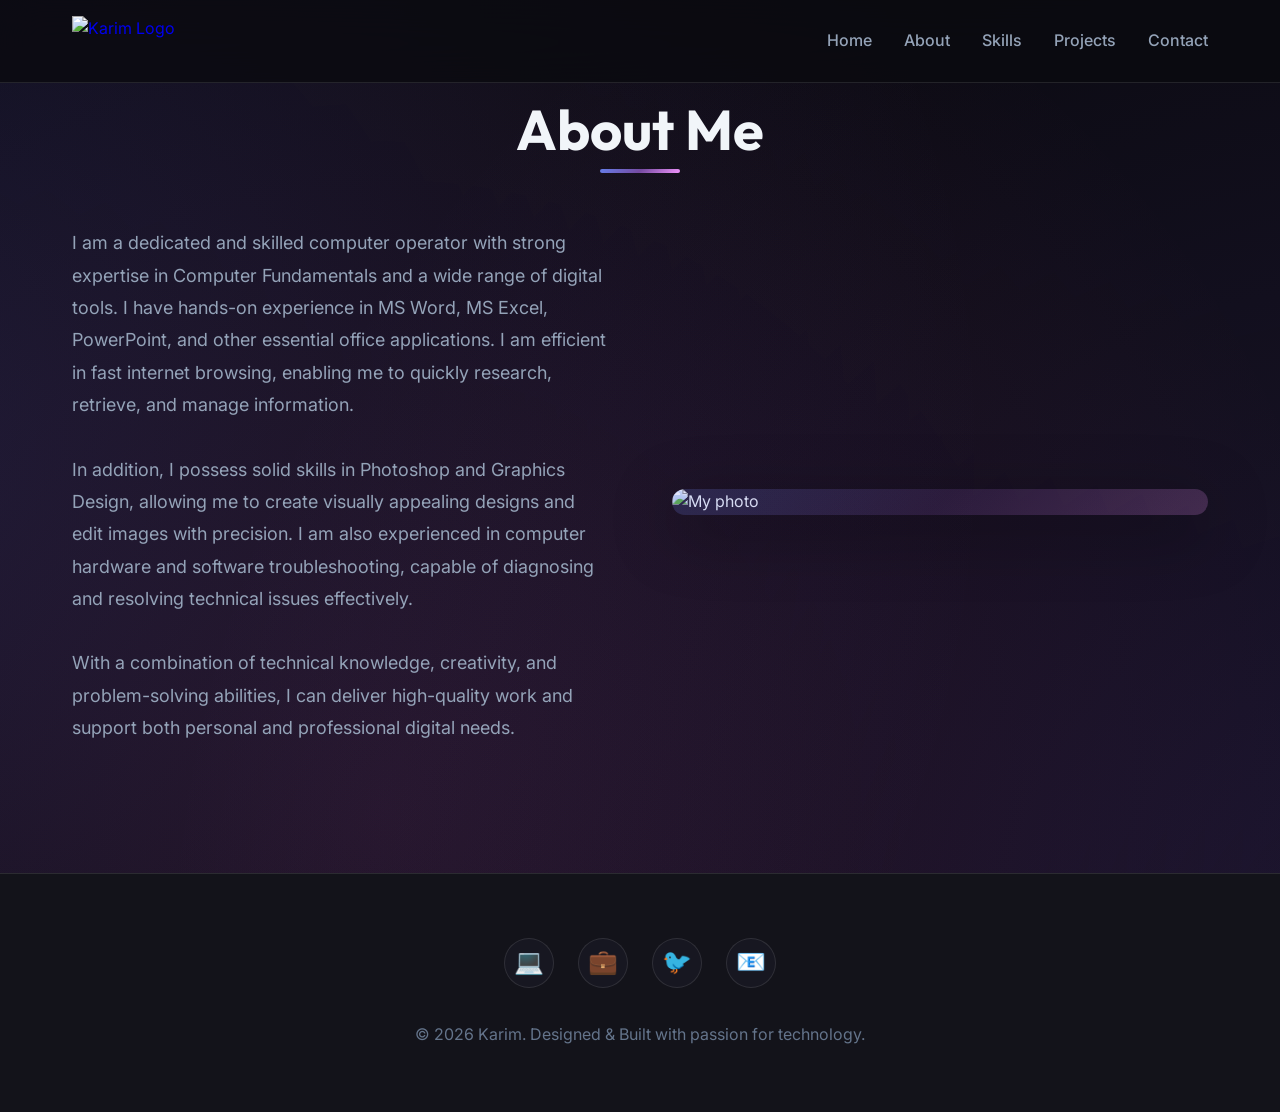
==== about.html @ e5155951 "Update website logo again" ====
<!DOCTYPE html>
<html lang="en">
<head>
  <meta charset="UTF-8">
  <meta name="viewport" content="width=device-width, initial-scale=1.0">
  <meta name="description" content="About Karim - Computer Operator and Technical Expert">
  <meta name="keywords" content="Karim, About, Computer Operator, Technical Expert">
  <meta name="author" content="Karim">
  
  <title>About - Karim | Professional Portfolio</title>
  
  <!-- Stylesheet -->
  <link rel="stylesheet" href="style.css">
  
  <!-- Favicon -->
  <link rel="icon" type="image/svg+xml" href="data:image/svg+xml,<svg xmlns='http://www.w3.org/2000/svg' viewBox='0 0 100 100'><text y='0.9em' font-size='90'>💼</text></svg>">
</head>
<body>
  
  <!-- Navigation Bar -->
  <nav class="navbar" id="navbar">
    <div class="container">
      <a href="index.html" class="logo">
        <img src="https://drive.google.com/thumbnail?id=16nZRIsHweDUe0cU2jedYvUijn5L9bLuI&sz=w1000" alt="Karim Logo">
      </a>
      <ul class="nav-links">
        <li><a href="index.html">Home</a></li>
        <li><a href="about.html" class="active">About</a></li>
        <li><a href="skills.html">Skills</a></li>
        <li><a href="projects.html">Projects</a></li>
        <li><a href="contact.html">Contact</a></li>
      </ul>
    </div>
  </nav>

  <!-- About Section -->
  <section id="about">
    <h2 class="section-title">About Me</h2>
    <div class="about-content">
      <div class="about-text">
        <p>
          I am a dedicated and skilled computer operator with strong expertise in Computer Fundamentals and a wide range of digital tools. I have hands-on experience in MS Word, MS Excel, PowerPoint, and other essential office applications. I am efficient in fast internet browsing, enabling me to quickly research, retrieve, and manage information.
        </p>
        <p>
          In addition, I possess solid skills in Photoshop and Graphics Design, allowing me to create visually appealing designs and edit images with precision. I am also experienced in computer hardware and software troubleshooting, capable of diagnosing and resolving technical issues effectively.
        </p>
        <p>
          With a combination of technical knowledge, creativity, and problem-solving abilities, I can deliver high-quality work and support both personal and professional digital needs.
        </p>
      </div>
      <div class="about-image">
        <img src="https://drive.google.com/thumbnail?id=1PxMMETbW6D188NqMoin5Ws3RXgGa2SxX&sz=w1000" alt="My photo">
      </div>
    </div>
  </section>

  <!-- Footer -->
  <footer class="footer">
    <div class="social-links">
      <a href="https://github.com/karim" class="social-link" target="_blank" aria-label="GitHub">
        <span>💻</span>
      </a>
      <a href="https://www.linkedin.com/in/ansarul-karim-b87660337/" class="social-link" target="_blank" aria-label="LinkedIn">
        <span>💼</span>
      </a>
      <a href="https://twitter.com/karim" class="social-link" target="_blank" aria-label="Twitter">
        <span>🐦</span>
      </a>
      <a href="mailto:ansarulkarem@gmail.com" class="social-link" aria-label="Email">
        <span>📧</span>
      </a>
    </div>
    <p class="footer-text">
      &copy; 2025 Karim. Designed & Built with passion for technology.
    </p>
  </footer>

  <!-- JavaScript -->
  <script>
    // Navbar scroll effect
    const navbar = document.getElementById('navbar');
    
    window.addEventListener('scroll', () => {
      if (window.scrollY > 100) {
        navbar.classList.add('scrolled');
      } else {
        navbar.classList.remove('scrolled');
      }
    });

    // Dynamic year in footer
    const footerText = document.querySelector('.footer-text');
    const currentYear = new Date().getFullYear();
    footerText.innerHTML = footerText.innerHTML.replace('2025', currentYear);
  </script>

</body>
</html>
---- style.css ----
/* ========================================
   MODERN PORTFOLIO - PREMIUM DESIGN SYSTEM
   ======================================== */

/* Import Modern Fonts */
@import url("https://fonts.googleapis.com/css2?family=Inter:wght@300;400;500;600;700;800&family=Outfit:wght@300;400;500;600;700;800&display=swap");

/* ========================================
   RESET & BASE STYLES
   ======================================== */
* {
  margin: 0;
  padding: 0;
  box-sizing: border-box;
}

:root {
  /* Color Palette - Premium Dark Theme */
  --primary-bg: #0a0a0f;
  --secondary-bg: #13131a;
  --card-bg: rgba(25, 25, 35, 0.8);
  --accent-primary: #6366f1;
  --accent-secondary: #8b5cf6;
  --accent-tertiary: #ec4899;
  --text-primary: #f1f5f9;
  --text-secondary: #94a3b8;
  --text-muted: #64748b;
  --gradient-1: linear-gradient(135deg, #667eea 0%, #764ba2 100%);
  --gradient-2: linear-gradient(135deg, #f093fb 0%, #f5576c 100%);
  --gradient-3: linear-gradient(135deg, #4facfe 0%, #00f2fe 100%);
  --gradient-4: linear-gradient(135deg, #43e97b 0%, #38f9d7 100%);
  --gradient-hero: linear-gradient(
    135deg,
    #667eea 0%,
    #764ba2 50%,
    #f093fb 100%
  );

  /* Spacing */
  --spacing-xs: 0.5rem;
  --spacing-sm: 1rem;
  --spacing-md: 2rem;
  --spacing-lg: 4rem;
  --spacing-xl: 6rem;

  /* Border Radius */
  --radius-sm: 8px;
  --radius-md: 16px;
  --radius-lg: 24px;
  --radius-xl: 32px;

  /* Shadows */
  --shadow-sm: 0 2px 8px rgba(0, 0, 0, 0.1);
  --shadow-md: 0 4px 16px rgba(0, 0, 0, 0.2);
  --shadow-lg: 0 8px 32px rgba(0, 0, 0, 0.3);
  --shadow-xl: 0 16px 64px rgba(0, 0, 0, 0.4);
  --glow-primary: 0 0 40px rgba(99, 102, 241, 0.4);
  --glow-secondary: 0 0 40px rgba(139, 92, 246, 0.4);
  --glow-accent: 0 0 40px rgba(236, 72, 153, 0.4);

  /* Transitions */
  --transition-quick: 0.2s ease;
  --transition-base: 0.3s ease;
  --transition-slow: 0.5s ease;
}

html {
  scroll-behavior: smooth;
}

body {
  font-family: "Inter", -apple-system, BlinkMacSystemFont, "Segoe UI",
    sans-serif;
  background: var(--primary-bg);
  color: var(--text-primary);
  line-height: 1.6;
  overflow-x: hidden;
}

/* Animated Background */
body::before {
  content: "";
  position: fixed;
  top: -50%;
  left: -50%;
  width: 200%;
  height: 200%;
  background: radial-gradient(
      circle at 20% 50%,
      rgba(99, 102, 241, 0.15) 0%,
      transparent 50%
    ),
    radial-gradient(
      circle at 80% 80%,
      rgba(139, 92, 246, 0.15) 0%,
      transparent 50%
    ),
    radial-gradient(
      circle at 40% 70%,
      rgba(236, 72, 153, 0.1) 0%,
      transparent 50%
    );
  animation: rotate 30s linear infinite;
  z-index: -1;
}

@keyframes rotate {
  0% {
    transform: rotate(0deg);
  }
  100% {
    transform: rotate(360deg);
  }
}

/* ========================================
   TYPOGRAPHY
   ======================================== */
h1,
h2,
h3,
h4,
h5,
h6 {
  font-family: "Outfit", sans-serif;
  font-weight: 700;
  line-height: 1.2;
  margin-bottom: var(--spacing-sm);
}

h1 {
  font-size: clamp(2.5rem, 8vw, 5rem);
  font-weight: 800;
  background: var(--gradient-hero);
  -webkit-background-clip: text;
  -webkit-text-fill-color: transparent;
  background-clip: text;
  animation: gradient-shift 3s ease infinite;
}

@keyframes gradient-shift {
  0%,
  100% {
    background-position: 0% 50%;
  }
  50% {
    background-position: 100% 50%;
  }
}

h2 {
  font-size: clamp(2rem, 5vw, 3.5rem);
  color: var(--text-primary);
  margin-bottom: var(--spacing-md);
}

p {
  font-size: 1.125rem;
  color: var(--text-secondary);
  line-height: 1.8;
}

/* ========================================
   NAVIGATION
   ======================================== */
.navbar {
  position: fixed;
  top: 0;
  left: 0;
  right: 0;
  z-index: 1000;
  background: rgba(10, 10, 15, 0.8);
  backdrop-filter: blur(20px);
  border-bottom: 1px solid rgba(255, 255, 255, 0.1);
  padding: 1rem 0;
  transition: var(--transition-base);
}

.navbar.scrolled {
  padding: 0.5rem 0;
  box-shadow: var(--shadow-lg);
}

.navbar .container {
  display: flex;
  justify-content: space-between;
  align-items: center;
  max-width: 1200px;
  margin: 0 auto;
  padding: 0 2rem;
}

.logo {
  display: flex;
  align-items: center;
  text-decoration: none;
}

.logo img {
  height: 50px;
  width: auto;
  object-fit: contain;
}

.nav-links {
  display: flex;
  gap: 2rem;
  list-style: none;
}

.nav-links a {
  color: var(--text-secondary);
  text-decoration: none;
  font-weight: 500;
  transition: var(--transition-base);
  position: relative;
}

.nav-links a::after {
  content: "";
  position: absolute;
  bottom: -4px;
  left: 0;
  width: 0;
  height: 2px;
  background: var(--gradient-hero);
  transition: var(--transition-base);
}

.nav-links a:hover {
  color: var(--text-primary);
}

.nav-links a:hover::after {
  width: 100%;
}

/* ========================================
   HERO SECTION
   ======================================== */
.hero {
  min-height: 100vh;
  display: flex;
  align-items: center;
  justify-content: center;
  text-align: center;
  padding: var(--spacing-lg) var(--spacing-md);
  position: relative;
  overflow: hidden;
}

.hero-content {
  max-width: 900px;
  z-index: 1;
  animation: fadeInUp 1s ease;
}

@keyframes fadeInUp {
  from {
    opacity: 0;
    transform: translateY(30px);
  }
  to {
    opacity: 1;
    transform: translateY(0);
  }
}

.hero-subtitle {
  font-size: clamp(1rem, 2vw, 1.5rem);
  color: var(--text-secondary);
  margin-bottom: var(--spacing-sm);
  font-weight: 500;
  letter-spacing: 2px;
  text-transform: uppercase;
  animation: fadeInUp 1s ease 0.2s backwards;
}

.hero h1 {
  margin-bottom: var(--spacing-md);
  animation: fadeInUp 1s ease 0.4s backwards;
  background-size: 200% 200%;
}

.hero-description {
  font-size: clamp(1.125rem, 2vw, 1.5rem);
  max-width: 700px;
  margin: 0 auto var(--spacing-lg);
  animation: fadeInUp 1s ease 0.6s backwards;
}

.hero-cta {
  display: flex;
  gap: 1.5rem;
  justify-content: center;
  flex-wrap: wrap;
  animation: fadeInUp 1s ease 0.8s backwards;
}

/* ========================================
   BUTTONS
   ======================================== */
.btn {
  padding: 1rem 2.5rem;
  font-size: 1.125rem;
  font-weight: 600;
  border: none;
  border-radius: var(--radius-lg);
  cursor: pointer;
  text-decoration: none;
  display: inline-block;
  transition: var(--transition-base);
  position: relative;
  overflow: hidden;
}

.btn-primary {
  background: var(--gradient-hero);
  color: white;
  box-shadow: var(--glow-primary);
}

.btn-primary:hover {
  transform: translateY(-2px);
  box-shadow: 0 0 60px rgba(99, 102, 241, 0.6);
}

.btn-primary::before {
  content: "";
  position: absolute;
  top: 0;
  left: -100%;
  width: 100%;
  height: 100%;
  background: linear-gradient(
    90deg,
    transparent,
    rgba(255, 255, 255, 0.2),
    transparent
  );
  transition: var(--transition-slow);
}

.btn-primary:hover::before {
  left: 100%;
}

.btn-outline {
  background: transparent;
  color: var(--text-primary);
  border: 2px solid var(--accent-primary);
}

.btn-outline:hover {
  background: var(--accent-primary);
  transform: translateY(-2px);
  box-shadow: var(--glow-primary);
}

/* ========================================
   SECTIONS
   ======================================== */
section {
  padding: var(--spacing-xl) var(--spacing-md);
  max-width: 1200px;
  margin: 0 auto;
}

.section-title {
  text-align: center;
  margin-bottom: var(--spacing-lg);
  position: relative;
  display: inline-block;
  left: 50%;
  transform: translateX(-50%);
}

.section-title::after {
  content: "";
  position: absolute;
  bottom: -10px;
  left: 50%;
  transform: translateX(-50%);
  width: 80px;
  height: 4px;
  background: var(--gradient-hero);
  border-radius: 2px;
}

/* ========================================
   ABOUT SECTION
   ======================================== */
.about-content {
  display: grid;
  grid-template-columns: 1fr 1fr;
  gap: var(--spacing-lg);
  align-items: center;
}

.about-text p {
  margin-bottom: var(--spacing-md);
}

.about-image {
  position: relative;
  border-radius: var(--radius-xl);
  overflow: hidden;
  box-shadow: var(--shadow-xl);
}

.about-image img {
  width: 100%;
  height: auto;
  display: block;
  transition: var(--transition-slow);
}

.about-image:hover img {
  transform: scale(1.05);
}

.about-image::before {
  content: "";
  position: absolute;
  top: 0;
  left: 0;
  right: 0;
  bottom: 0;
  background: var(--gradient-hero);
  opacity: 0.2;
  z-index: 1;
  transition: var(--transition-base);
}

.about-image:hover::before {
  opacity: 0.1;
}

/* ========================================
   SKILLS SECTION
   ======================================== */
.skills-grid {
  display: grid;
  grid-template-columns: repeat(auto-fit, minmax(280px, 1fr));
  gap: var(--spacing-md);
  margin-top: var(--spacing-lg);
}

.skill-card {
  background: var(--card-bg);
  backdrop-filter: blur(10px);
  border: 1px solid rgba(255, 255, 255, 0.1);
  border-radius: var(--radius-lg);
  padding: var(--spacing-md);
  transition: var(--transition-base);
  position: relative;
  overflow: hidden;
}

.skill-card::before {
  content: "";
  position: absolute;
  top: -50%;
  left: -50%;
  width: 200%;
  height: 200%;
  background: radial-gradient(
    circle,
    rgba(99, 102, 241, 0.1) 0%,
    transparent 70%
  );
  opacity: 0;
  transition: var(--transition-base);
}

.skill-card:hover::before {
  opacity: 1;
}

.skill-card:hover {
  transform: translateY(-8px);
  border-color: var(--accent-primary);
  box-shadow: var(--shadow-lg), var(--glow-primary);
}

.skill-icon {
  font-size: 3rem;
  margin-bottom: var(--spacing-sm);
  background: var(--gradient-1);
  -webkit-background-clip: text;
  -webkit-text-fill-color: transparent;
  background-clip: text;
}

.skill-card:nth-child(2) .skill-icon {
  background: var(--gradient-2);
  -webkit-background-clip: text;
  -webkit-text-fill-color: transparent;
  background-clip: text;
}

.skill-card:nth-child(3) .skill-icon {
  background: var(--gradient-3);
  -webkit-background-clip: text;
  -webkit-text-fill-color: transparent;
  background-clip: text;
}

.skill-card:nth-child(4) .skill-icon {
  background: var(--gradient-4);
  -webkit-background-clip: text;
  -webkit-text-fill-color: transparent;
  background-clip: text;
}

.skill-card h3 {
  color: var(--text-primary);
  margin-bottom: var(--spacing-xs);
  font-size: 1.5rem;
}

.skill-card p {
  color: var(--text-muted);
  font-size: 1rem;
}

/* ========================================
   PROJECTS SECTION
   ======================================== */
.projects-grid {
  display: grid;
  grid-template-columns: repeat(auto-fit, minmax(350px, 1fr));
  gap: var(--spacing-md);
  margin-top: var(--spacing-lg);
}

.project-card {
  background: var(--card-bg);
  backdrop-filter: blur(10px);
  border: 1px solid rgba(255, 255, 255, 0.1);
  border-radius: var(--radius-lg);
  overflow: hidden;
  transition: var(--transition-base);
  position: relative;
}

.project-card:hover {
  transform: translateY(-8px);
  box-shadow: var(--shadow-xl);
  border-color: var(--accent-primary);
}

.project-image {
  width: 100%;
  height: 250px;
  object-fit: cover;
  transition: var(--transition-slow);
}

.project-card:hover .project-image {
  transform: scale(1.1);
}

.project-content {
  padding: var(--spacing-md);
}

.project-tags {
  display: flex;
  gap: 0.5rem;
  flex-wrap: wrap;
  margin-bottom: var(--spacing-sm);
}

.tag {
  padding: 0.25rem 0.75rem;
  background: rgba(99, 102, 241, 0.2);
  color: var(--accent-primary);
  border-radius: var(--radius-sm);
  font-size: 0.875rem;
  font-weight: 500;
}

.project-title {
  font-size: 1.5rem;
  color: var(--text-primary);
  margin-bottom: var(--spacing-xs);
}

.project-description {
  color: var(--text-muted);
  margin-bottom: var(--spacing-md);
}

.project-links {
  display: flex;
  gap: 1rem;
}

.project-link {
  color: var(--accent-primary);
  text-decoration: none;
  font-weight: 600;
  transition: var(--transition-base);
  display: flex;
  align-items: center;
  gap: 0.5rem;
}

.project-link:hover {
  color: var(--accent-secondary);
  transform: translateX(4px);
}

/* ========================================
   CONTACT SECTION
   ======================================== */
.contact-content {
  max-width: 600px;
  margin: 0 auto;
  text-align: center;
}

.contact-grid {
  display: grid;
  grid-template-columns: repeat(auto-fit, minmax(250px, 1fr));
  gap: var(--spacing-md);
  margin-top: var(--spacing-lg);
}

.contact-card {
  background: var(--card-bg);
  backdrop-filter: blur(10px);
  border: 1px solid rgba(255, 255, 255, 0.1);
  border-radius: var(--radius-lg);
  padding: var(--spacing-md);
  transition: var(--transition-base);
  text-decoration: none;
  display: block;
}

.contact-card:hover {
  transform: translateY(-8px);
  border-color: var(--accent-primary);
  box-shadow: var(--shadow-lg), var(--glow-primary);
}

.contact-icon {
  font-size: 2.5rem;
  margin-bottom: var(--spacing-sm);
}

.contact-card h3 {
  color: var(--text-primary);
  font-size: 1.25rem;
  margin-bottom: var(--spacing-xs);
}

.contact-card p {
  color: var(--text-secondary);
  font-size: 1rem;
}

/* ========================================
   FOOTER
   ======================================== */
.footer {
  background: var(--secondary-bg);
  border-top: 1px solid rgba(255, 255, 255, 0.1);
  padding: var(--spacing-lg) var(--spacing-md);
  text-align: center;
}

.social-links {
  display: flex;
  justify-content: center;
  gap: 1.5rem;
  margin-bottom: var(--spacing-md);
}

.social-link {
  width: 50px;
  height: 50px;
  border-radius: 50%;
  background: var(--card-bg);
  border: 1px solid rgba(255, 255, 255, 0.1);
  display: flex;
  align-items: center;
  justify-content: center;
  color: var(--text-primary);
  font-size: 1.5rem;
  text-decoration: none;
  transition: var(--transition-base);
}

.social-link:hover {
  background: var(--gradient-hero);
  transform: translateY(-4px);
  box-shadow: var(--glow-primary);
}

.footer-text {
  color: var(--text-muted);
  font-size: 1rem;
}

/* ========================================
   RESPONSIVE DESIGN
   ======================================== */
@media (max-width: 768px) {
  .navbar .container {
    padding: 0 1rem;
  }

  .nav-links {
    gap: 1rem;
    font-size: 0.9rem;
  }

  .about-content {
    grid-template-columns: 1fr;
  }

  .skills-grid,
  .projects-grid {
    grid-template-columns: 1fr;
  }

  .hero-cta {
    flex-direction: column;
  }

  section {
    padding: var(--spacing-lg) var(--spacing-sm);
  }

  .btn {
    padding: 0.875rem 2rem;
    font-size: 1rem;
  }
}

/* ========================================
   SCROLL ANIMATIONS
   ======================================== */
.fade-in {
  opacity: 0;
  transform: translateY(30px);
  transition: opacity 0.6s ease, transform 0.6s ease;
}

.fade-in.visible {
  opacity: 1;
  transform: translateY(0);
}

/* ========================================
   UTILITY CLASSES
   ======================================== */
.text-center {
  text-align: center;
}

.mt-1 {
  margin-top: var(--spacing-sm);
}
.mt-2 {
  margin-top: var(--spacing-md);
}
.mt-3 {
  margin-top: var(--spacing-lg);
}

.mb-1 {
  margin-bottom: var(--spacing-sm);
}
.mb-2 {
  margin-bottom: var(--spacing-md);
}
.mb-3 {
  margin-bottom: var(--spacing-lg);
}

/* ========================================
   HERO GRID STYLES (Added for side-by-side layout)
   ======================================== */
.hero-grid {
  display: grid;
  grid-template-columns: 1.2fr 0.8fr;
  gap: var(--spacing-xl);
  align-items: center;
  max-width: 1200px;
  width: 100%;
  z-index: 1;
}

.hero-text {
  text-align: left;
}

.hero-text .hero-cta {
  justify-content: flex-start;
}

.hero-image-wrapper {
  position: relative;
  border-radius: var(--radius-xl);
  overflow: hidden;
  box-shadow: var(--shadow-xl);
  border: 2px solid rgba(255, 255, 255, 0.1);
  animation: fadeInUp 1s ease 0.4s backwards;
}

.hero-image-wrapper::before {
  content: "";
  position: absolute;
  top: 0;
  left: 0;
  right: 0;
  bottom: 0;
  background: var(--gradient-hero);
  opacity: 0.1;
  z-index: 1;
  transition: var(--transition-base);
  pointer-events: none;
}

.hero-image-wrapper:hover::before {
  opacity: 0;
}

.hero-image-wrapper img {
  width: 100%;
  height: auto;
  display: block;
  transition: var(--transition-slow);
}

.hero-image-wrapper:hover img {
  transform: scale(1.05);
}

/* Responsive adjustments for Hero Grid */
@media (max-width: 968px) {
  .hero-grid {
    grid-template-columns: 1fr;
    gap: var(--spacing-lg);
  }

  .hero-text {
    text-align: center;
    order: 2;
  }

  .hero-text .hero-cta {
    justify-content: center;
  }

  .hero-image-wrapper {
    max-width: 400px;
    margin: 0 auto;
    order: 1;
  }
}
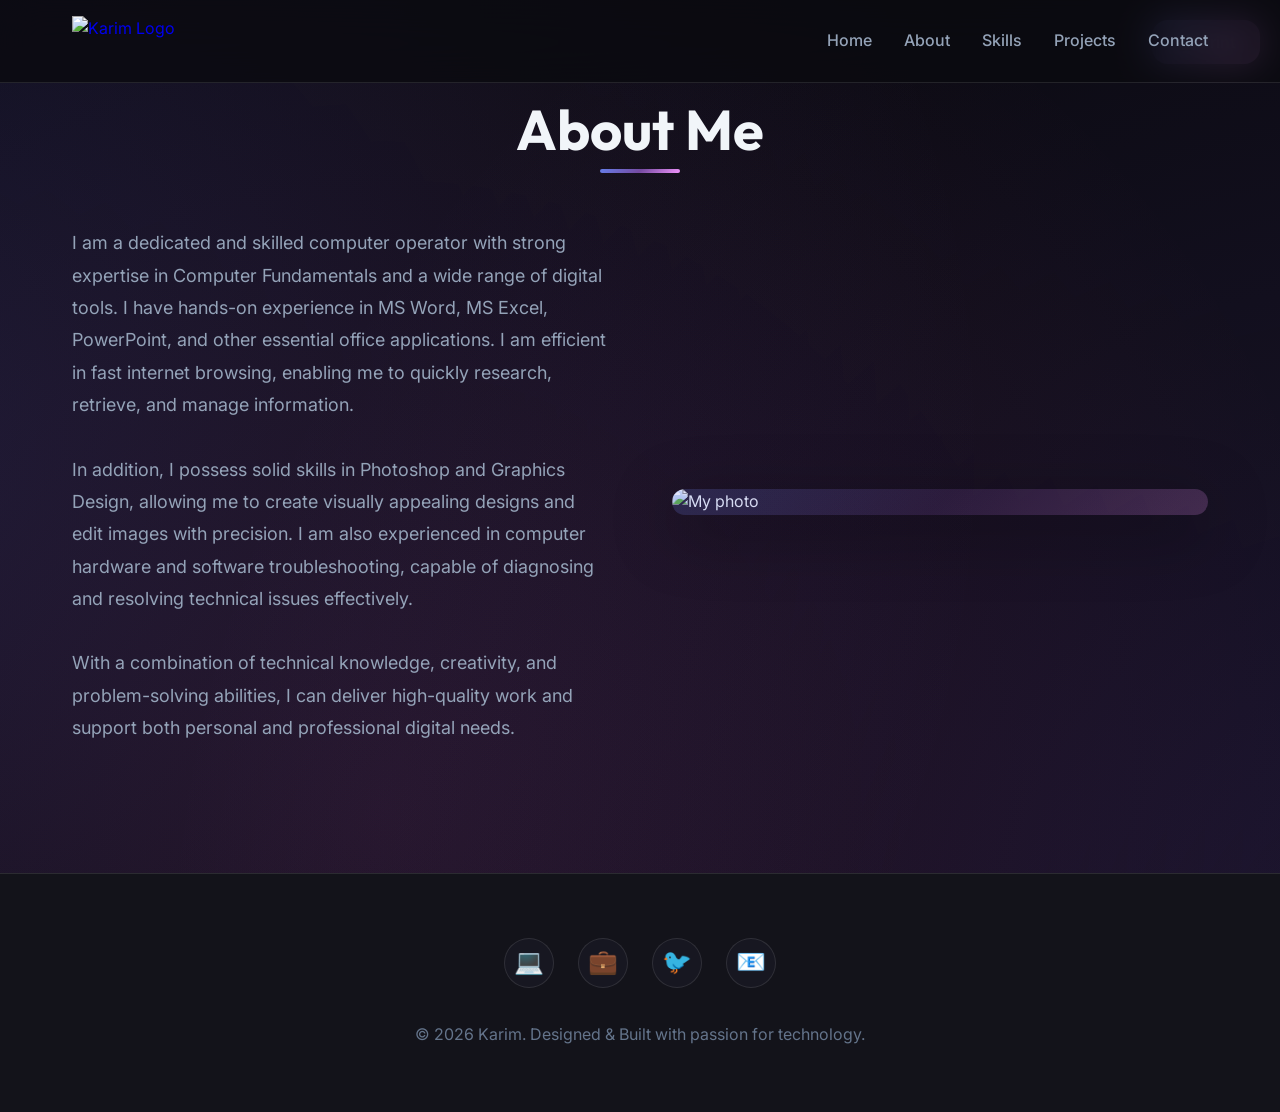
==== commit 66e87c7d: "Add print feature to all sections across all pages" ====
--- a/about.html
+++ b/about.html
@@ -35,6 +35,9 @@
 
   <!-- About Section -->
   <section id="about">
+    <button class="print-btn" onclick="printSection('about')" aria-label="Print this section">
+      🖨️ Print
+    </button>
     <h2 class="section-title">About Me</h2>
     <div class="about-content">
       <div class="about-text">
@@ -63,7 +66,7 @@
       <a href="https://www.linkedin.com/in/ansarul-karim-b87660337/" class="social-link" target="_blank" aria-label="LinkedIn">
         <span>💼</span>
       </a>
-      <a href="https://twitter.com/karim" class="social-link" target="_blank" aria-label="Twitter">
+      <a href="https://x.com/MdansarulK27626" class="social-link" target="_blank" aria-label="Twitter">
         <span>🐦</span>
       </a>
       <a href="mailto:ansarulkarem@gmail.com" class="social-link" aria-label="Email">
@@ -92,6 +95,30 @@
     const footerText = document.querySelector('.footer-text');
     const currentYear = new Date().getFullYear();
     footerText.innerHTML = footerText.innerHTML.replace('2025', currentYear);
+
+    // Print section function
+    function printSection(sectionId) {
+      const section = document.getElementById(sectionId);
+      const printWindow = window.open('', '', 'height=600,width=800');
+      
+      printWindow.document.write('<html><head><title>Print</title>');
+      printWindow.document.write('<link rel="stylesheet" href="style.css">');
+      printWindow.document.write('<style>');
+      printWindow.document.write('body { padding: 20px; } .print-btn { display: none; }');
+      printWindow.document.write('.navbar { display: none; } .footer { display: none; }');
+      printWindow.document.write('</style>');
+      printWindow.document.write('</head><body>');
+      printWindow.document.write(section.innerHTML);
+      printWindow.document.write('</body></html>');
+      
+      printWindow.document.close();
+      printWindow.focus();
+      
+      setTimeout(() => {
+        printWindow.print();
+        printWindow.close();
+      }, 250);
+    }
   </script>
 
 </body>
--- a/style.css
+++ b/style.css
@@ -661,6 +661,187 @@
   font-size: 1rem;
 }
 
+/* Subscription Panel */
+.subscription-panel {
+  max-width: 600px;
+  margin: var(--spacing-lg) auto 0;
+  background: var(--card-bg);
+  backdrop-filter: blur(10px);
+  border: 1px solid rgba(255, 255, 255, 0.1);
+  border-radius: var(--radius-lg);
+  padding: var(--spacing-lg);
+  text-align: center;
+  position: relative;
+  overflow: hidden;
+  box-shadow: var(--shadow-md);
+}
+
+.subscription-panel::before {
+  content: "";
+  position: absolute;
+  top: -50%;
+  left: -50%;
+  width: 200%;
+  height: 200%;
+  background: radial-gradient(
+    circle,
+    rgba(99, 102, 241, 0.15) 0%,
+    transparent 70%
+  );
+  opacity: 0;
+  transition: var(--transition-base);
+}
+
+.subscription-panel:hover::before {
+  opacity: 1;
+}
+
+.subscription-icon {
+  font-size: 3rem;
+  margin-bottom: var(--spacing-sm);
+  animation: bounce 2s infinite;
+}
+
+@keyframes bounce {
+  0%, 20%, 50%, 80%, 100% {
+    transform: translateY(0);
+  }
+  40% {
+    transform: translateY(-10px);
+  }
+  60% {
+    transform: translateY(-5px);
+  }
+}
+
+.subscription-panel h3 {
+  color: var(--text-primary);
+  font-size: 1.75rem;
+  margin-bottom: var(--spacing-sm);
+  position: relative;
+  z-index: 1;
+}
+
+.subscription-panel > p {
+  color: var(--text-secondary);
+  font-size: 1rem;
+  margin-bottom: var(--spacing-md);
+  position: relative;
+  z-index: 1;
+}
+
+.subscription-form {
+  display: flex;
+  gap: 1rem;
+  margin-top: var(--spacing-md);
+  position: relative;
+  z-index: 1;
+}
+
+.email-input {
+  flex: 1;
+  padding: 1rem 1.5rem;
+  background: rgba(255, 255, 255, 0.05);
+  border: 1px solid rgba(255, 255, 255, 0.1);
+  border-radius: var(--radius-md);
+  color: var(--text-primary);
+  font-size: 1rem;
+  font-family: "Inter", sans-serif;
+  transition: var(--transition-base);
+  outline: none;
+}
+
+.email-input::placeholder {
+  color: var(--text-muted);
+}
+
+.email-input:focus {
+  border-color: var(--accent-primary);
+  box-shadow: 0 0 0 3px rgba(99, 102, 241, 0.2);
+  background: rgba(255, 255, 255, 0.08);
+}
+
+.subscribe-btn {
+  flex-shrink: 0;
+  white-space: nowrap;
+}
+
+.subscription-message {
+  margin-top: var(--spacing-sm);
+  font-size: 0.95rem;
+  font-weight: 500;
+  position: relative;
+  z-index: 1;
+  min-height: 1.5rem;
+}
+
+/* Responsive for subscription form */
+@media (max-width: 600px) {
+  .subscription-form {
+    flex-direction: column;
+  }
+  
+  .email-input {
+    width: 100%;
+  }
+  
+  .subscribe-btn {
+    width: 100%;
+  }
+}
+
+/* ========================================
+   PRINT BUTTON
+   ======================================== */
+.print-btn {
+  position: absolute;
+  top: 20px;
+  right: 20px;
+  padding: 0.75rem 1.5rem;
+  background: var(--gradient-hero);
+  color: white;
+  border: none;
+  border-radius: var(--radius-md);
+  font-size: 1rem;
+  font-weight: 600;
+  font-family: "Inter", sans-serif;
+  cursor: pointer;
+  transition: var(--transition-base);
+  box-shadow: var(--shadow-md);
+  z-index: 100;
+  display: flex;
+  align-items: center;
+  gap: 0.5rem;
+}
+
+.print-btn:hover {
+  transform: translateY(-2px);
+  box-shadow: var(--shadow-lg), var(--glow-primary);
+}
+
+.print-btn:active {
+  transform: translateY(0);
+}
+
+/* Print media query */
+@media print {
+  .print-btn {
+    display: none;
+  }
+  
+  .navbar {
+    display: none;
+  }
+  
+  .footer {
+    display: none;
+  }
+  
+  section {
+    page-break-after: always;
+  }
+}
+
 /* ========================================
    FOOTER
    ======================================== */
--- a/style.css
+++ b/style.css
@@ -661,6 +661,187 @@
   font-size: 1rem;
 }
 
+/* Subscription Panel */
+.subscription-panel {
+  max-width: 600px;
+  margin: var(--spacing-lg) auto 0;
+  background: var(--card-bg);
+  backdrop-filter: blur(10px);
+  border: 1px solid rgba(255, 255, 255, 0.1);
+  border-radius: var(--radius-lg);
+  padding: var(--spacing-lg);
+  text-align: center;
+  position: relative;
+  overflow: hidden;
+  box-shadow: var(--shadow-md);
+}
+
+.subscription-panel::before {
+  content: "";
+  position: absolute;
+  top: -50%;
+  left: -50%;
+  width: 200%;
+  height: 200%;
+  background: radial-gradient(
+    circle,
+    rgba(99, 102, 241, 0.15) 0%,
+    transparent 70%
+  );
+  opacity: 0;
+  transition: var(--transition-base);
+}
+
+.subscription-panel:hover::before {
+  opacity: 1;
+}
+
+.subscription-icon {
+  font-size: 3rem;
+  margin-bottom: var(--spacing-sm);
+  animation: bounce 2s infinite;
+}
+
+@keyframes bounce {
+  0%, 20%, 50%, 80%, 100% {
+    transform: translateY(0);
+  }
+  40% {
+    transform: translateY(-10px);
+  }
+  60% {
+    transform: translateY(-5px);
+  }
+}
+
+.subscription-panel h3 {
+  color: var(--text-primary);
+  font-size: 1.75rem;
+  margin-bottom: var(--spacing-sm);
+  position: relative;
+  z-index: 1;
+}
+
+.subscription-panel > p {
+  color: var(--text-secondary);
+  font-size: 1rem;
+  margin-bottom: var(--spacing-md);
+  position: relative;
+  z-index: 1;
+}
+
+.subscription-form {
+  display: flex;
+  gap: 1rem;
+  margin-top: var(--spacing-md);
+  position: relative;
+  z-index: 1;
+}
+
+.email-input {
+  flex: 1;
+  padding: 1rem 1.5rem;
+  background: rgba(255, 255, 255, 0.05);
+  border: 1px solid rgba(255, 255, 255, 0.1);
+  border-radius: var(--radius-md);
+  color: var(--text-primary);
+  font-size: 1rem;
+  font-family: "Inter", sans-serif;
+  transition: var(--transition-base);
+  outline: none;
+}
+
+.email-input::placeholder {
+  color: var(--text-muted);
+}
+
+.email-input:focus {
+  border-color: var(--accent-primary);
+  box-shadow: 0 0 0 3px rgba(99, 102, 241, 0.2);
+  background: rgba(255, 255, 255, 0.08);
+}
+
+.subscribe-btn {
+  flex-shrink: 0;
+  white-space: nowrap;
+}
+
+.subscription-message {
+  margin-top: var(--spacing-sm);
+  font-size: 0.95rem;
+  font-weight: 500;
+  position: relative;
+  z-index: 1;
+  min-height: 1.5rem;
+}
+
+/* Responsive for subscription form */
+@media (max-width: 600px) {
+  .subscription-form {
+    flex-direction: column;
+  }
+  
+  .email-input {
+    width: 100%;
+  }
+  
+  .subscribe-btn {
+    width: 100%;
+  }
+}
+
+/* ========================================
+   PRINT BUTTON
+   ======================================== */
+.print-btn {
+  position: absolute;
+  top: 20px;
+  right: 20px;
+  padding: 0.75rem 1.5rem;
+  background: var(--gradient-hero);
+  color: white;
+  border: none;
+  border-radius: var(--radius-md);
+  font-size: 1rem;
+  font-weight: 600;
+  font-family: "Inter", sans-serif;
+  cursor: pointer;
+  transition: var(--transition-base);
+  box-shadow: var(--shadow-md);
+  z-index: 100;
+  display: flex;
+  align-items: center;
+  gap: 0.5rem;
+}
+
+.print-btn:hover {
+  transform: translateY(-2px);
+  box-shadow: var(--shadow-lg), var(--glow-primary);
+}
+
+.print-btn:active {
+  transform: translateY(0);
+}
+
+/* Print media query */
+@media print {
+  .print-btn {
+    display: none;
+  }
+  
+  .navbar {
+    display: none;
+  }
+  
+  .footer {
+    display: none;
+  }
+  
+  section {
+    page-break-after: always;
+  }
+}
+
 /* ========================================
    FOOTER
    ======================================== */
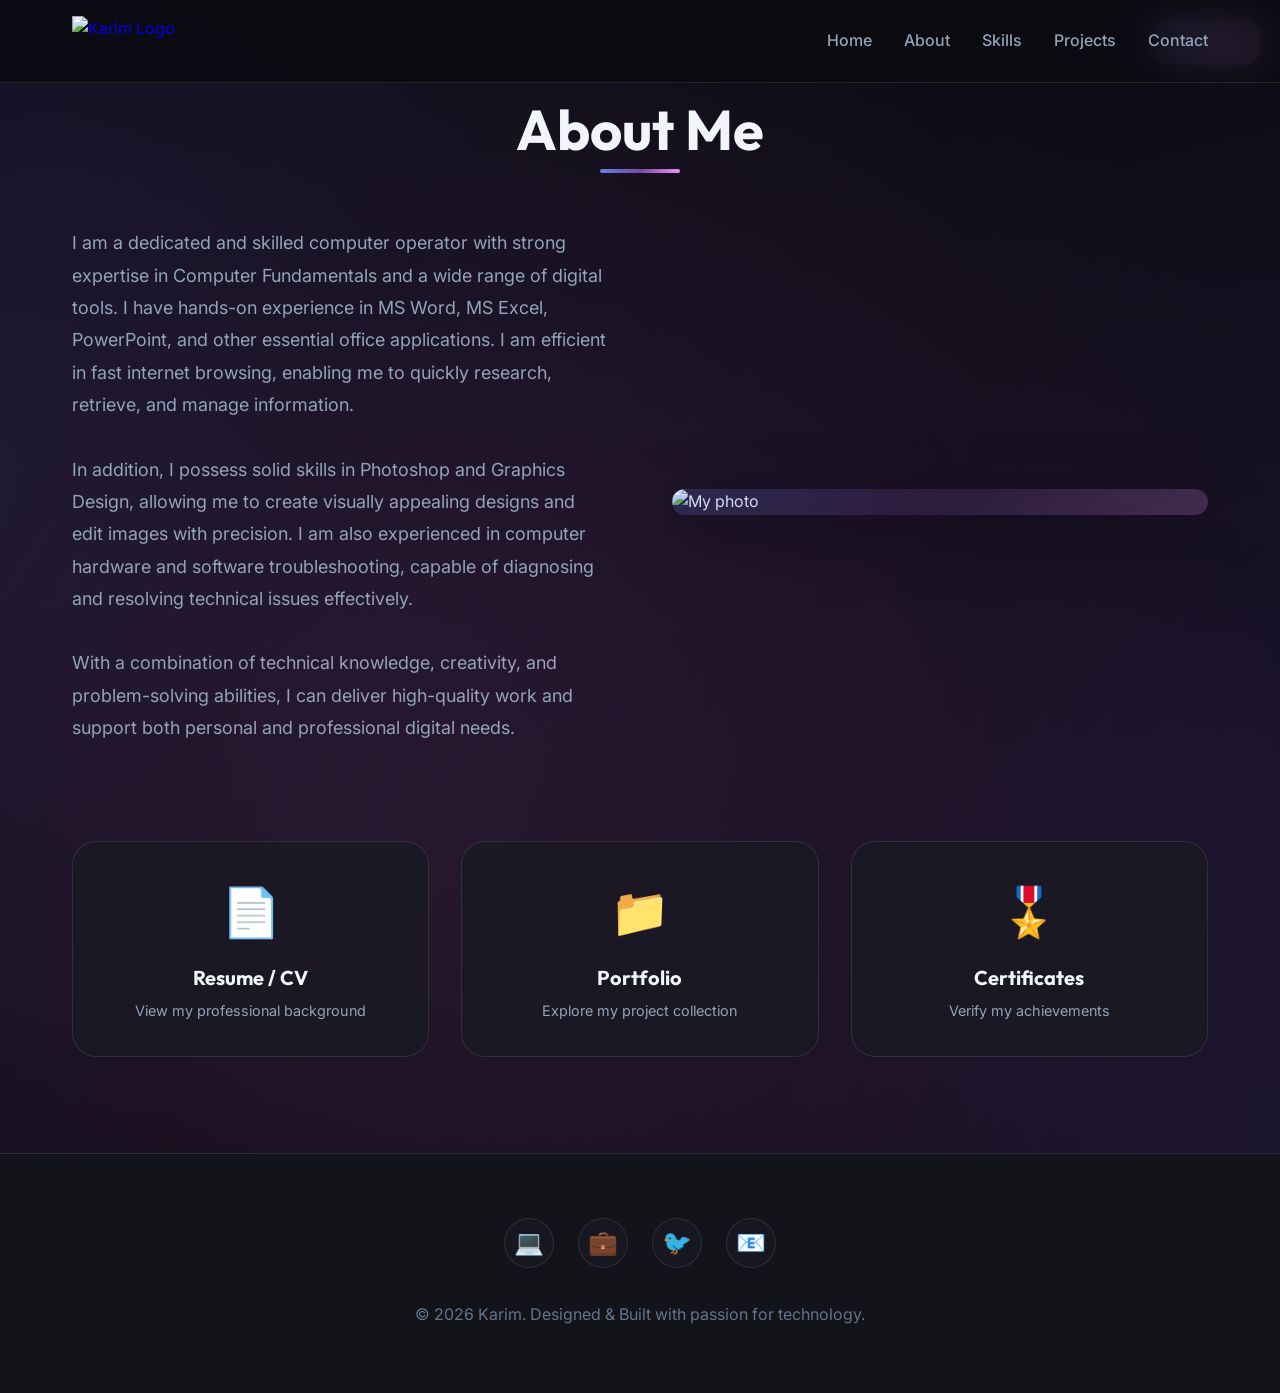
==== commit 31a3dfff: "Add hover styled features to About Me with drive links" ====
--- a/about.html
+++ b/about.html
@@ -54,6 +54,36 @@
       <div class="about-image">
         <img src="https://drive.google.com/thumbnail?id=1PxMMETbW6D188NqMoin5Ws3RXgGa2SxX&sz=w1000" alt="My photo">
       </div>
+    </div>
+    
+    <!-- About Features / Drive Links -->
+    <div class="about-features">
+      <a href="https://drive.google.com/file/d/1y8ZkCZ-CqYXDq64M7UU2WbvXyfYc8TN0/view?usp=sharing" class="feature-card" target="_blank">
+        <div class="feature-icon">📄</div>
+        <div class="feature-info">
+          <h3>Resume / CV</h3>
+          <p>View my professional background</p>
+        </div>
+        <div class="hover-overlay"></div>
+      </a>
+      
+      <a href="https://drive.google.com/file/d/1cWYHXqj84rHNwqIdboW_5M-rr7zVnwC0/view?usp=sharing" class="feature-card" target="_blank">
+        <div class="feature-icon">📁</div>
+        <div class="feature-info">
+          <h3>Portfolio</h3>
+          <p>Explore my project collection</p>
+        </div>
+        <div class="hover-overlay"></div>
+      </a>
+      
+      <a href="https://drive.google.com/file/d/1plk_Rtzxpj43Y9hWry8dASdqOK1Cdg6k/view?usp=sharing" class="feature-card" target="_blank">
+        <div class="feature-icon">🎖️</div>
+        <div class="feature-info">
+          <h3>Certificates</h3>
+          <p>Verify my achievements</p>
+        </div>
+        <div class="hover-overlay"></div>
+      </a>
     </div>
   </section>
 
--- a/style.css
+++ b/style.css
@@ -148,6 +148,31 @@
   }
 }
 
+/* Animated Name Effect (=Karim=) */
+.animated-name {
+  display: inline-block;
+  background: url('data:image/svg+xml;utf8,<svg xmlns="http://www.w3.org/2000/svg" viewBox="0 0 100 100"><text y="50" font-size="50" fill="%23667eea">★</text><text x="20" y="50" font-size="50" fill="%23764ba2">★</text><text x="40" y="50" font-size="50" fill="%23f093fb">★</text><text x="60" y="50" font-size="50" fill="%23667eea">★</text><text x="80" y="50" font-size="50" fill="%23764ba2">★</text></svg>'),
+              linear-gradient(135deg, #667eea 0%, #764ba2 25%, #f093fb 50%, #f5576c 75%, #667eea 100%);
+  background-size: 200px 200px, 400% 100%;
+  background-clip: text;
+  -webkit-background-clip: text;
+  color: transparent;
+  -webkit-text-fill-color: transparent;
+  animation: animateText 20s linear infinite;
+  font-weight: 800;
+  letter-spacing: 2px;
+}
+
+@keyframes animateText {
+  0% {
+    background-position: 0px 0px, 0% 50%;
+  }
+  100% {
+    background-position: -500px 0px, 400% 50%;
+  }
+}
+
+
 h2 {
   font-size: clamp(2rem, 5vw, 3.5rem);
   color: var(--text-primary);
@@ -436,6 +461,17 @@
   opacity: 0.1;
 }
 
+/* Animation from user request */
+.about-image {
+  animation: slideIn 2s infinite alternate;
+}
+
+@keyframes slideIn {
+  0% { transform: translateX(-20px); }
+  50% { transform: translateX(0); }
+  100% { transform: translateX(20px); }
+}
+
 /* ========================================
    SKILLS SECTION
    ======================================== */
@@ -613,52 +649,276 @@
 }
 
 /* ========================================
-   CONTACT SECTION
+   CONTACT SECTION - SLIDER
    ======================================== */
 .contact-content {
-  max-width: 600px;
+  max-width: 1200px;
   margin: 0 auto;
   text-align: center;
 }
 
-.contact-grid {
-  display: grid;
-  grid-template-columns: repeat(auto-fit, minmax(250px, 1fr));
+/* Slider Container */
+.contact-slider-container {
+  position: relative;
+  max-width: 1200px;
+  margin: var(--spacing-lg) auto;
+  padding: 0 4rem;
+}
+
+/* Slider Wrapper */
+.contact-slider {
+  overflow: hidden;
+  border-radius: var(--radius-lg);
+  position: relative;
+}
+
+/* Slides Container */
+.contact-slides {
+  display: flex;
+  transition: transform 0.5s cubic-bezier(0.4, 0, 0.2, 1);
   gap: var(--spacing-md);
-  margin-top: var(--spacing-lg);
-}
-
+}
+
+/* Individual Slide Item */
+.slide-item {
+  flex: 0 0 calc(33.333% - var(--spacing-md));
+  min-width: 0;
+}
+
+/* Contact Card Styles */
 .contact-card {
   background: var(--card-bg);
   backdrop-filter: blur(10px);
   border: 1px solid rgba(255, 255, 255, 0.1);
   border-radius: var(--radius-lg);
   padding: var(--spacing-md);
-  transition: var(--transition-base);
+  transition: all 0.4s cubic-bezier(0.4, 0, 0.2, 1);
   text-decoration: none;
   display: block;
+  height: 100%;
+  position: relative;
+  overflow: hidden;
+  cursor: pointer;
+}
+
+/* Glowing border effect */
+.contact-card::before {
+  content: "";
+  position: absolute;
+  top: -2px;
+  left: -2px;
+  right: -2px;
+  bottom: -2px;
+  background: linear-gradient(135deg, #667eea, #764ba2, #f093fb, #667eea);
+  background-size: 400% 400%;
+  border-radius: var(--radius-lg);
+  opacity: 0;
+  z-index: -1;
+  transition: opacity 0.4s ease;
+  animation: gradientRotate 3s ease infinite;
+}
+
+@keyframes gradientRotate {
+  0% {
+    background-position: 0% 50%;
+  }
+  50% {
+    background-position: 100% 50%;
+  }
+  100% {
+    background-position: 0% 50%;
+  }
+}
+
+/* Spotlight effect that follows cursor */
+.contact-card::after {
+  content: "";
+  position: absolute;
+  width: 200px;
+  height: 200px;
+  top: var(--mouse-y, 50%);
+  left: var(--mouse-x, 50%);
+  transform: translate(-50%, -50%);
+  background: radial-gradient(
+    circle,
+    rgba(99, 102, 241, 0.4) 0%,
+    rgba(139, 92, 246, 0.2) 25%,
+    transparent 70%
+  );
+  opacity: 0;
+  transition: opacity 0.3s ease;
+  pointer-events: none;
+  z-index: 0;
+}
+
+.contact-card:hover::before {
+  opacity: 1;
+}
+
+.contact-card:hover::after {
+  opacity: 1;
 }
 
 .contact-card:hover {
-  transform: translateY(-8px);
+  transform: translateY(-12px) scale(1.05);
+  border-color: transparent;
+  box-shadow: 0 20px 60px rgba(99, 102, 241, 0.3),
+              0 0 40px rgba(139, 92, 246, 0.2);
+}
+
+.contact-card.active-slide {
   border-color: var(--accent-primary);
-  box-shadow: var(--shadow-lg), var(--glow-primary);
+  box-shadow: var(--shadow-md), 0 0 20px rgba(99, 102, 241, 0.3);
 }
 
 .contact-icon {
   font-size: 2.5rem;
   margin-bottom: var(--spacing-sm);
+  position: relative;
+  z-index: 1;
+  transition: all 0.3s ease;
+  display: inline-block;
+}
+
+.contact-card:hover .contact-icon {
+  transform: scale(1.2) rotateY(360deg);
+  filter: drop-shadow(0 0 20px rgba(99, 102, 241, 0.6));
 }
 
 .contact-card h3 {
   color: var(--text-primary);
   font-size: 1.25rem;
   margin-bottom: var(--spacing-xs);
+  position: relative;
+  z-index: 1;
+  transition: all 0.3s ease;
+}
+
+.contact-card:hover h3 {
+  color: #fff;
+  text-shadow: 0 0 10px rgba(255, 255, 255, 0.5);
 }
 
 .contact-card p {
   color: var(--text-secondary);
   font-size: 1rem;
+  position: relative;
+  z-index: 1;
+  transition: all 0.3s ease;
+}
+
+.contact-card:hover p {
+  color: var(--text-primary);
+}
+
+
+/* Slider Navigation Buttons */
+.slider-nav {
+  position: absolute;
+  top: 50%;
+  transform: translateY(-50%);
+  background: var(--card-bg);
+  backdrop-filter: blur(10px);
+  border: 1px solid rgba(255, 255, 255, 0.2);
+  color: var(--text-primary);
+  font-size: 2.5rem;
+  width: 50px;
+  height: 50px;
+  border-radius: 50%;
+  cursor: pointer;
+  transition: all var(--transition-base);
+  z-index: 10;
+  display: flex;
+  align-items: center;
+  justify-content: center;
+  line-height: 1;
+  padding: 0;
+  box-shadow: var(--shadow-md);
+}
+
+.slider-nav:hover {
+  background: var(--accent-primary);
+  border-color: var(--accent-primary);
+  box-shadow: var(--glow-primary);
+  transform: translateY(-50%) scale(1.1);
+}
+
+.slider-nav.prev {
+  left: 0;
+}
+
+.slider-nav.next {
+  right: 0;
+}
+
+/* Slider Dots/Indicators */
+.slider-dots {
+  display: flex;
+  justify-content: center;
+  gap: 0.75rem;
+  margin-top: var(--spacing-md);
+  position: relative;
+  z-index: 5;
+}
+
+.dot {
+  width: 12px;
+  height: 12px;
+  border-radius: 50%;
+  background: rgba(255, 255, 255, 0.2);
+  border: 2px solid rgba(255, 255, 255, 0.3);
+  cursor: pointer;
+  transition: all var(--transition-base);
+}
+
+.dot:hover {
+  background: rgba(255, 255, 255, 0.4);
+  transform: scale(1.2);
+}
+
+.dot.active {
+  background: var(--accent-primary);
+  border-color: var(--accent-primary);
+  box-shadow: 0 0 10px rgba(99, 102, 241, 0.6);
+  width: 32px;
+  border-radius: 6px;
+}
+
+/* Responsive Slider Styles */
+@media (max-width: 900px) {
+  .slide-item {
+    flex: 0 0 calc(50% - var(--spacing-md));
+  }
+  
+  .contact-slider-container {
+    padding: 0 3.5rem;
+  }
+  
+  .slider-nav {
+    width: 45px;
+    height: 45px;
+    font-size: 2rem;
+  }
+}
+
+@media (max-width: 600px) {
+  .slide-item {
+    flex: 0 0 100%;
+  }
+  
+  .contact-slider-container {
+    padding: 0 3rem;
+  }
+  
+  .slider-nav {
+    width: 40px;
+    height: 40px;
+    font-size: 1.75rem;
+  }
+  
+  .contact-card {
+    padding: var(--spacing-sm);
+  }
 }
 
 /* Subscription Panel */
@@ -1010,15 +1270,167 @@
   opacity: 0;
 }
 
-.hero-image-wrapper img {
+/* Image hover container */
+.image-hover-container {
+  position: relative;
+  width: 100%;
+  height: 100%;
+}
+
+.hero-image-default,
+.hero-image-hover {
   width: 100%;
   height: auto;
   display: block;
-  transition: var(--transition-slow);
-}
-
-.hero-image-wrapper:hover img {
+  transition: opacity 0.6s ease, transform 0.6s ease;
+}
+
+.hero-image-default {
+  position: relative;
+  z-index: 2;
+  opacity: 1;
+}
+
+.hero-image-hover {
+  position: absolute;
+  top: 0;
+  left: 0;
+  z-index: 1;
+  opacity: 0;
+}
+
+.image-hover-container:hover .hero-image-default {
+  opacity: 0;
   transform: scale(1.05);
+}
+
+.image-hover-container:hover .hero-image-hover {
+  opacity: 1;
+  transform: scale(1.05);
+}
+
+
+/* ========================================
+   ABOUT FEATURES
+   ======================================== */
+.about-features {
+  display: grid;
+  grid-template-columns: repeat(auto-fit, minmax(280px, 1fr));
+  gap: var(--spacing-md);
+  margin-top: var(--spacing-lg);
+}
+
+.feature-card {
+  position: relative;
+  background: var(--card-bg);
+  backdrop-filter: blur(10px);
+  border: 1px solid rgba(255, 255, 255, 0.1);
+  border-radius: var(--radius-lg);
+  padding: var(--spacing-md);
+  text-decoration: none;
+  overflow: hidden;
+  transition: all 0.4s cubic-bezier(0.4, 0, 0.2, 1);
+  display: flex;
+  flex-direction: column;
+  align-items: center;
+  text-align: center;
+}
+
+.feature-card::before {
+  content: "";
+  position: absolute;
+  top: 0;
+  left: 0;
+  width: 100%;
+  height: 100%;
+  background: var(--gradient-hero);
+  opacity: 0;
+  z-index: 0;
+  transition: opacity 0.4s ease;
+}
+
+.feature-card:hover {
+  transform: translateY(-10px);
+  border-color: transparent;
+  box-shadow: 0 20px 40px rgba(0, 0, 0, 0.4);
+}
+
+.feature-card:hover::before {
+  opacity: 0.1;
+}
+
+.feature-card::after {
+  content: "";
+  position: absolute;
+  top: -50%;
+  left: -50%;
+  width: 200%;
+  height: 200%;
+  background: radial-gradient(circle, rgba(255,255,255,0.1) 0%, transparent 60%);
+  opacity: 0;
+  transform: rotate(45deg);
+  transition: opacity 0.4s ease;
+  pointer-events: none;
+}
+
+.feature-card:hover::after {
+  opacity: 1;
+}
+
+.feature-icon {
+  font-size: 3rem;
+  margin-bottom: var(--spacing-sm);
+  z-index: 1;
+  transition: transform 0.4s ease;
+}
+
+.feature-card:hover .feature-icon {
+  transform: scale(1.2) rotate(5deg);
+}
+
+.feature-info {
+  z-index: 1;
+}
+
+.feature-info h3 {
+  color: var(--text-primary);
+  font-size: 1.25rem;
+  margin-bottom: 0.5rem;
+  transition: color 0.3s ease;
+}
+
+.feature-card:hover .feature-info h3 {
+  color: #fff;
+  text-shadow: 0 2px 4px rgba(0,0,0,0.3);
+}
+
+.feature-info p {
+  color: var(--text-secondary);
+  font-size: 0.9rem;
+  transition: color 0.3s ease;
+}
+
+.feature-card:hover .feature-info p {
+  color: rgba(255, 255, 255, 0.9);
+}
+
+/* Hover Overlay for extra shine */
+.hover-overlay {
+  position: absolute;
+  top: 0;
+  left: -100%;
+  width: 50%;
+  height: 100%;
+  background: linear-gradient(to right, transparent, rgba(255,255,255,0.2), transparent);
+  transform: skewX(-25deg);
+  transition: left 0.5s ease;
+  z-index: 2;
+  pointer-events: none;
+}
+
+.feature-card:hover .hover-overlay {
+  left: 150%;
+  transition: left 0.7s ease;
 }
 
 /* Responsive adjustments for Hero Grid */
--- a/style.css
+++ b/style.css
@@ -148,6 +148,31 @@
   }
 }
 
+/* Animated Name Effect (=Karim=) */
+.animated-name {
+  display: inline-block;
+  background: url('data:image/svg+xml;utf8,<svg xmlns="http://www.w3.org/2000/svg" viewBox="0 0 100 100"><text y="50" font-size="50" fill="%23667eea">★</text><text x="20" y="50" font-size="50" fill="%23764ba2">★</text><text x="40" y="50" font-size="50" fill="%23f093fb">★</text><text x="60" y="50" font-size="50" fill="%23667eea">★</text><text x="80" y="50" font-size="50" fill="%23764ba2">★</text></svg>'),
+              linear-gradient(135deg, #667eea 0%, #764ba2 25%, #f093fb 50%, #f5576c 75%, #667eea 100%);
+  background-size: 200px 200px, 400% 100%;
+  background-clip: text;
+  -webkit-background-clip: text;
+  color: transparent;
+  -webkit-text-fill-color: transparent;
+  animation: animateText 20s linear infinite;
+  font-weight: 800;
+  letter-spacing: 2px;
+}
+
+@keyframes animateText {
+  0% {
+    background-position: 0px 0px, 0% 50%;
+  }
+  100% {
+    background-position: -500px 0px, 400% 50%;
+  }
+}
+
+
 h2 {
   font-size: clamp(2rem, 5vw, 3.5rem);
   color: var(--text-primary);
@@ -436,6 +461,17 @@
   opacity: 0.1;
 }
 
+/* Animation from user request */
+.about-image {
+  animation: slideIn 2s infinite alternate;
+}
+
+@keyframes slideIn {
+  0% { transform: translateX(-20px); }
+  50% { transform: translateX(0); }
+  100% { transform: translateX(20px); }
+}
+
 /* ========================================
    SKILLS SECTION
    ======================================== */
@@ -613,52 +649,276 @@
 }
 
 /* ========================================
-   CONTACT SECTION
+   CONTACT SECTION - SLIDER
    ======================================== */
 .contact-content {
-  max-width: 600px;
+  max-width: 1200px;
   margin: 0 auto;
   text-align: center;
 }
 
-.contact-grid {
-  display: grid;
-  grid-template-columns: repeat(auto-fit, minmax(250px, 1fr));
+/* Slider Container */
+.contact-slider-container {
+  position: relative;
+  max-width: 1200px;
+  margin: var(--spacing-lg) auto;
+  padding: 0 4rem;
+}
+
+/* Slider Wrapper */
+.contact-slider {
+  overflow: hidden;
+  border-radius: var(--radius-lg);
+  position: relative;
+}
+
+/* Slides Container */
+.contact-slides {
+  display: flex;
+  transition: transform 0.5s cubic-bezier(0.4, 0, 0.2, 1);
   gap: var(--spacing-md);
-  margin-top: var(--spacing-lg);
-}
-
+}
+
+/* Individual Slide Item */
+.slide-item {
+  flex: 0 0 calc(33.333% - var(--spacing-md));
+  min-width: 0;
+}
+
+/* Contact Card Styles */
 .contact-card {
   background: var(--card-bg);
   backdrop-filter: blur(10px);
   border: 1px solid rgba(255, 255, 255, 0.1);
   border-radius: var(--radius-lg);
   padding: var(--spacing-md);
-  transition: var(--transition-base);
+  transition: all 0.4s cubic-bezier(0.4, 0, 0.2, 1);
   text-decoration: none;
   display: block;
+  height: 100%;
+  position: relative;
+  overflow: hidden;
+  cursor: pointer;
+}
+
+/* Glowing border effect */
+.contact-card::before {
+  content: "";
+  position: absolute;
+  top: -2px;
+  left: -2px;
+  right: -2px;
+  bottom: -2px;
+  background: linear-gradient(135deg, #667eea, #764ba2, #f093fb, #667eea);
+  background-size: 400% 400%;
+  border-radius: var(--radius-lg);
+  opacity: 0;
+  z-index: -1;
+  transition: opacity 0.4s ease;
+  animation: gradientRotate 3s ease infinite;
+}
+
+@keyframes gradientRotate {
+  0% {
+    background-position: 0% 50%;
+  }
+  50% {
+    background-position: 100% 50%;
+  }
+  100% {
+    background-position: 0% 50%;
+  }
+}
+
+/* Spotlight effect that follows cursor */
+.contact-card::after {
+  content: "";
+  position: absolute;
+  width: 200px;
+  height: 200px;
+  top: var(--mouse-y, 50%);
+  left: var(--mouse-x, 50%);
+  transform: translate(-50%, -50%);
+  background: radial-gradient(
+    circle,
+    rgba(99, 102, 241, 0.4) 0%,
+    rgba(139, 92, 246, 0.2) 25%,
+    transparent 70%
+  );
+  opacity: 0;
+  transition: opacity 0.3s ease;
+  pointer-events: none;
+  z-index: 0;
+}
+
+.contact-card:hover::before {
+  opacity: 1;
+}
+
+.contact-card:hover::after {
+  opacity: 1;
 }
 
 .contact-card:hover {
-  transform: translateY(-8px);
+  transform: translateY(-12px) scale(1.05);
+  border-color: transparent;
+  box-shadow: 0 20px 60px rgba(99, 102, 241, 0.3),
+              0 0 40px rgba(139, 92, 246, 0.2);
+}
+
+.contact-card.active-slide {
   border-color: var(--accent-primary);
-  box-shadow: var(--shadow-lg), var(--glow-primary);
+  box-shadow: var(--shadow-md), 0 0 20px rgba(99, 102, 241, 0.3);
 }
 
 .contact-icon {
   font-size: 2.5rem;
   margin-bottom: var(--spacing-sm);
+  position: relative;
+  z-index: 1;
+  transition: all 0.3s ease;
+  display: inline-block;
+}
+
+.contact-card:hover .contact-icon {
+  transform: scale(1.2) rotateY(360deg);
+  filter: drop-shadow(0 0 20px rgba(99, 102, 241, 0.6));
 }
 
 .contact-card h3 {
   color: var(--text-primary);
   font-size: 1.25rem;
   margin-bottom: var(--spacing-xs);
+  position: relative;
+  z-index: 1;
+  transition: all 0.3s ease;
+}
+
+.contact-card:hover h3 {
+  color: #fff;
+  text-shadow: 0 0 10px rgba(255, 255, 255, 0.5);
 }
 
 .contact-card p {
   color: var(--text-secondary);
   font-size: 1rem;
+  position: relative;
+  z-index: 1;
+  transition: all 0.3s ease;
+}
+
+.contact-card:hover p {
+  color: var(--text-primary);
+}
+
+
+/* Slider Navigation Buttons */
+.slider-nav {
+  position: absolute;
+  top: 50%;
+  transform: translateY(-50%);
+  background: var(--card-bg);
+  backdrop-filter: blur(10px);
+  border: 1px solid rgba(255, 255, 255, 0.2);
+  color: var(--text-primary);
+  font-size: 2.5rem;
+  width: 50px;
+  height: 50px;
+  border-radius: 50%;
+  cursor: pointer;
+  transition: all var(--transition-base);
+  z-index: 10;
+  display: flex;
+  align-items: center;
+  justify-content: center;
+  line-height: 1;
+  padding: 0;
+  box-shadow: var(--shadow-md);
+}
+
+.slider-nav:hover {
+  background: var(--accent-primary);
+  border-color: var(--accent-primary);
+  box-shadow: var(--glow-primary);
+  transform: translateY(-50%) scale(1.1);
+}
+
+.slider-nav.prev {
+  left: 0;
+}
+
+.slider-nav.next {
+  right: 0;
+}
+
+/* Slider Dots/Indicators */
+.slider-dots {
+  display: flex;
+  justify-content: center;
+  gap: 0.75rem;
+  margin-top: var(--spacing-md);
+  position: relative;
+  z-index: 5;
+}
+
+.dot {
+  width: 12px;
+  height: 12px;
+  border-radius: 50%;
+  background: rgba(255, 255, 255, 0.2);
+  border: 2px solid rgba(255, 255, 255, 0.3);
+  cursor: pointer;
+  transition: all var(--transition-base);
+}
+
+.dot:hover {
+  background: rgba(255, 255, 255, 0.4);
+  transform: scale(1.2);
+}
+
+.dot.active {
+  background: var(--accent-primary);
+  border-color: var(--accent-primary);
+  box-shadow: 0 0 10px rgba(99, 102, 241, 0.6);
+  width: 32px;
+  border-radius: 6px;
+}
+
+/* Responsive Slider Styles */
+@media (max-width: 900px) {
+  .slide-item {
+    flex: 0 0 calc(50% - var(--spacing-md));
+  }
+  
+  .contact-slider-container {
+    padding: 0 3.5rem;
+  }
+  
+  .slider-nav {
+    width: 45px;
+    height: 45px;
+    font-size: 2rem;
+  }
+}
+
+@media (max-width: 600px) {
+  .slide-item {
+    flex: 0 0 100%;
+  }
+  
+  .contact-slider-container {
+    padding: 0 3rem;
+  }
+  
+  .slider-nav {
+    width: 40px;
+    height: 40px;
+    font-size: 1.75rem;
+  }
+  
+  .contact-card {
+    padding: var(--spacing-sm);
+  }
 }
 
 /* Subscription Panel */
@@ -1010,15 +1270,167 @@
   opacity: 0;
 }
 
-.hero-image-wrapper img {
+/* Image hover container */
+.image-hover-container {
+  position: relative;
+  width: 100%;
+  height: 100%;
+}
+
+.hero-image-default,
+.hero-image-hover {
   width: 100%;
   height: auto;
   display: block;
-  transition: var(--transition-slow);
-}
-
-.hero-image-wrapper:hover img {
+  transition: opacity 0.6s ease, transform 0.6s ease;
+}
+
+.hero-image-default {
+  position: relative;
+  z-index: 2;
+  opacity: 1;
+}
+
+.hero-image-hover {
+  position: absolute;
+  top: 0;
+  left: 0;
+  z-index: 1;
+  opacity: 0;
+}
+
+.image-hover-container:hover .hero-image-default {
+  opacity: 0;
   transform: scale(1.05);
+}
+
+.image-hover-container:hover .hero-image-hover {
+  opacity: 1;
+  transform: scale(1.05);
+}
+
+
+/* ========================================
+   ABOUT FEATURES
+   ======================================== */
+.about-features {
+  display: grid;
+  grid-template-columns: repeat(auto-fit, minmax(280px, 1fr));
+  gap: var(--spacing-md);
+  margin-top: var(--spacing-lg);
+}
+
+.feature-card {
+  position: relative;
+  background: var(--card-bg);
+  backdrop-filter: blur(10px);
+  border: 1px solid rgba(255, 255, 255, 0.1);
+  border-radius: var(--radius-lg);
+  padding: var(--spacing-md);
+  text-decoration: none;
+  overflow: hidden;
+  transition: all 0.4s cubic-bezier(0.4, 0, 0.2, 1);
+  display: flex;
+  flex-direction: column;
+  align-items: center;
+  text-align: center;
+}
+
+.feature-card::before {
+  content: "";
+  position: absolute;
+  top: 0;
+  left: 0;
+  width: 100%;
+  height: 100%;
+  background: var(--gradient-hero);
+  opacity: 0;
+  z-index: 0;
+  transition: opacity 0.4s ease;
+}
+
+.feature-card:hover {
+  transform: translateY(-10px);
+  border-color: transparent;
+  box-shadow: 0 20px 40px rgba(0, 0, 0, 0.4);
+}
+
+.feature-card:hover::before {
+  opacity: 0.1;
+}
+
+.feature-card::after {
+  content: "";
+  position: absolute;
+  top: -50%;
+  left: -50%;
+  width: 200%;
+  height: 200%;
+  background: radial-gradient(circle, rgba(255,255,255,0.1) 0%, transparent 60%);
+  opacity: 0;
+  transform: rotate(45deg);
+  transition: opacity 0.4s ease;
+  pointer-events: none;
+}
+
+.feature-card:hover::after {
+  opacity: 1;
+}
+
+.feature-icon {
+  font-size: 3rem;
+  margin-bottom: var(--spacing-sm);
+  z-index: 1;
+  transition: transform 0.4s ease;
+}
+
+.feature-card:hover .feature-icon {
+  transform: scale(1.2) rotate(5deg);
+}
+
+.feature-info {
+  z-index: 1;
+}
+
+.feature-info h3 {
+  color: var(--text-primary);
+  font-size: 1.25rem;
+  margin-bottom: 0.5rem;
+  transition: color 0.3s ease;
+}
+
+.feature-card:hover .feature-info h3 {
+  color: #fff;
+  text-shadow: 0 2px 4px rgba(0,0,0,0.3);
+}
+
+.feature-info p {
+  color: var(--text-secondary);
+  font-size: 0.9rem;
+  transition: color 0.3s ease;
+}
+
+.feature-card:hover .feature-info p {
+  color: rgba(255, 255, 255, 0.9);
+}
+
+/* Hover Overlay for extra shine */
+.hover-overlay {
+  position: absolute;
+  top: 0;
+  left: -100%;
+  width: 50%;
+  height: 100%;
+  background: linear-gradient(to right, transparent, rgba(255,255,255,0.2), transparent);
+  transform: skewX(-25deg);
+  transition: left 0.5s ease;
+  z-index: 2;
+  pointer-events: none;
+}
+
+.feature-card:hover .hover-overlay {
+  left: 150%;
+  transition: left 0.7s ease;
 }
 
 /* Responsive adjustments for Hero Grid */
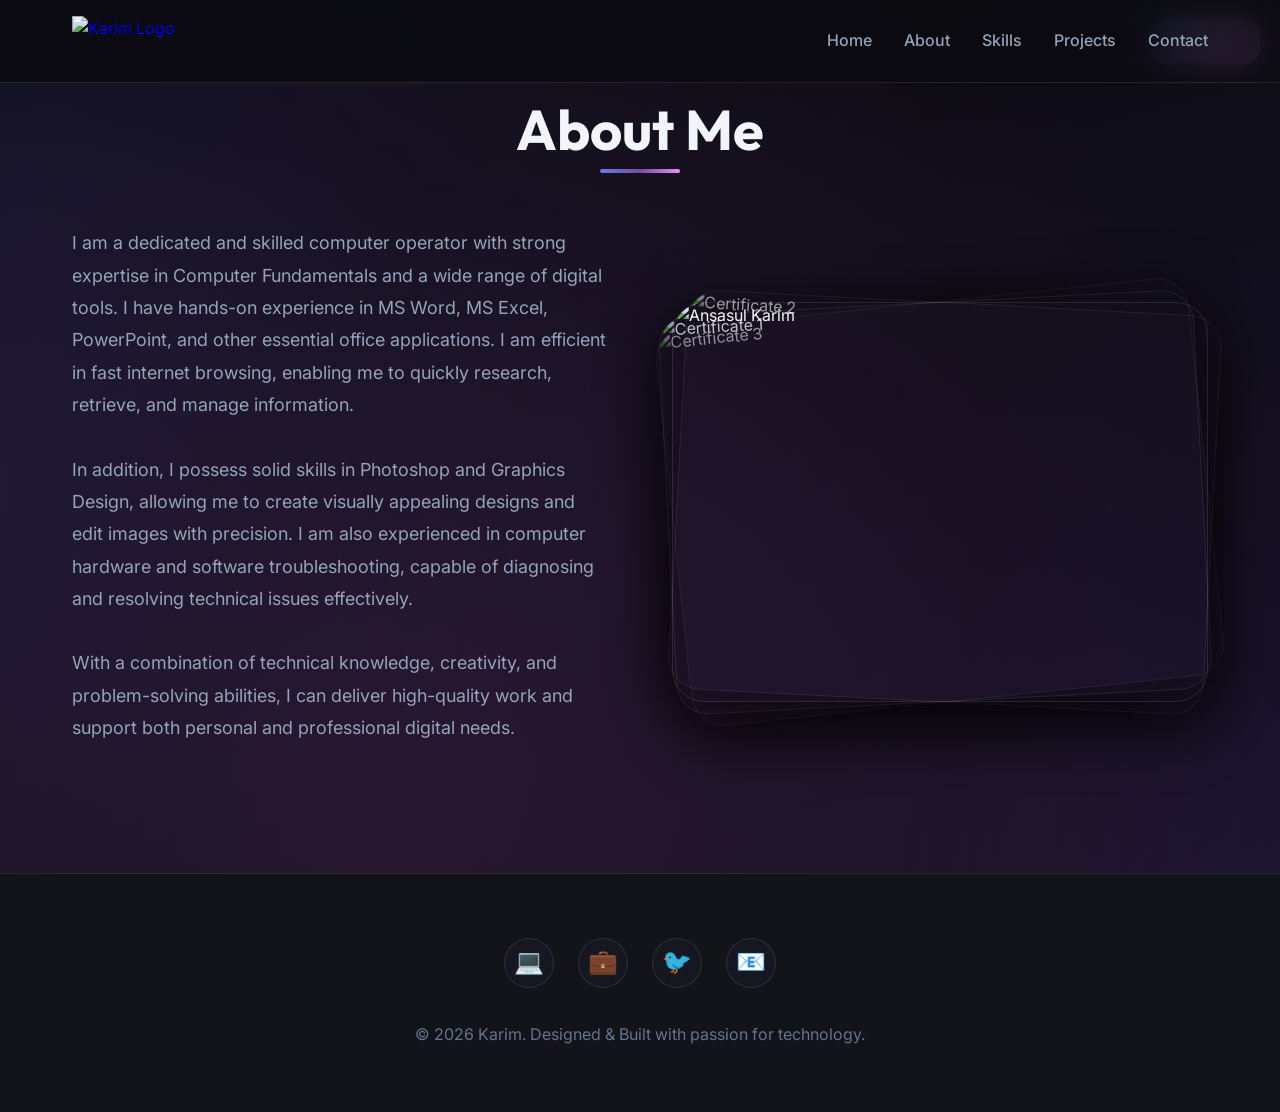
==== commit dc21eae0: "Update About Me image to 3D Photo Stack style with new certificates" ====
--- a/about.html
+++ b/about.html
@@ -51,39 +51,15 @@
           With a combination of technical knowledge, creativity, and problem-solving abilities, I can deliver high-quality work and support both personal and professional digital needs.
         </p>
       </div>
-      <div class="about-image">
-        <img src="https://drive.google.com/thumbnail?id=1PxMMETbW6D188NqMoin5Ws3RXgGa2SxX&sz=w1000" alt="My photo">
+      <div class="about-image photo-stack-container">
+        <!-- Background Stack Cards (Certificates/Work) -->
+        <img src="https://drive.google.com/thumbnail?id=1y8ZkCZ-CqYXDq64M7UU2WbvXyfYc8TN0&sz=w1000" class="stack-card card-1" alt="Certificate 1">
+        <img src="https://drive.google.com/thumbnail?id=1cWYHXqj84rHNwqIdboW_5M-rr7zVnwC0&sz=w1000" class="stack-card card-2" alt="Certificate 2">
+        <img src="https://drive.google.com/thumbnail?id=1plk_Rtzxpj43Y9hWry8dASdqOK1Cdg6k&sz=w1000" class="stack-card card-3" alt="Certificate 3">
+        
+        <!-- Main Profile Photo (Front) -->
+        <img src="https://drive.google.com/thumbnail?id=1PxMMETbW6D188NqMoin5Ws3RXgGa2SxX&sz=w1000" class="stack-card card-main" alt="Ansasul Karim">
       </div>
-    </div>
-    
-    <!-- About Features / Drive Links -->
-    <div class="about-features">
-      <a href="https://drive.google.com/file/d/1y8ZkCZ-CqYXDq64M7UU2WbvXyfYc8TN0/view?usp=sharing" class="feature-card" target="_blank">
-        <div class="feature-icon">📄</div>
-        <div class="feature-info">
-          <h3>Resume / CV</h3>
-          <p>View my professional background</p>
-        </div>
-        <div class="hover-overlay"></div>
-      </a>
-      
-      <a href="https://drive.google.com/file/d/1cWYHXqj84rHNwqIdboW_5M-rr7zVnwC0/view?usp=sharing" class="feature-card" target="_blank">
-        <div class="feature-icon">📁</div>
-        <div class="feature-info">
-          <h3>Portfolio</h3>
-          <p>Explore my project collection</p>
-        </div>
-        <div class="hover-overlay"></div>
-      </a>
-      
-      <a href="https://drive.google.com/file/d/1plk_Rtzxpj43Y9hWry8dASdqOK1Cdg6k/view?usp=sharing" class="feature-card" target="_blank">
-        <div class="feature-icon">🎖️</div>
-        <div class="feature-info">
-          <h3>Certificates</h3>
-          <p>Verify my achievements</p>
-        </div>
-        <div class="hover-overlay"></div>
-      </a>
     </div>
   </section>
 
--- a/style.css
+++ b/style.css
@@ -428,48 +428,95 @@
 
 .about-image {
   position: relative;
+  height: 400px; /* Fixed height for the stack container */
   border-radius: var(--radius-xl);
-  overflow: hidden;
-  box-shadow: var(--shadow-xl);
-}
-
-.about-image img {
-  width: 100%;
-  height: auto;
-  display: block;
-  transition: var(--transition-slow);
-}
-
-.about-image:hover img {
-  transform: scale(1.05);
-}
-
-.about-image::before {
-  content: "";
+  perspective: 1000px;
+}
+
+.stack-card {
   position: absolute;
   top: 0;
   left: 0;
-  right: 0;
-  bottom: 0;
-  background: var(--gradient-hero);
-  opacity: 0.2;
+  width: 100%;
+  height: 100%;
+  object-fit: cover;
+  border-radius: var(--radius-xl);
+  box-shadow: var(--shadow-xl);
+  transition: all 0.6s cubic-bezier(0.23, 1, 0.32, 1);
+  border: 1px solid rgba(255,255,255,0.1);
+}
+
+.card-main {
+  z-index: 10;
+  transform: rotate(0deg);
+}
+
+.card-1 {
+  z-index: 3;
+  transform: rotate(-3deg) translateX(-5px);
+  filter: brightness(0.8);
+}
+
+.card-2 {
+  z-index: 2;
+  transform: rotate(3deg) translateX(5px);
+  filter: brightness(0.7);
+}
+
+.card-3 {
   z-index: 1;
-  transition: var(--transition-base);
-}
-
-.about-image:hover::before {
-  opacity: 0.1;
-}
-
-/* Animation from user request */
-.about-image {
-  animation: slideIn 2s infinite alternate;
-}
-
-@keyframes slideIn {
-  0% { transform: translateX(-20px); }
-  50% { transform: translateX(0); }
-  100% { transform: translateX(20px); }
+  transform: rotate(-6deg);
+  filter: brightness(0.6);
+}
+
+/* Hover Effects - Fanning out */
+.about-image:hover .card-main {
+  transform: translateY(-10px) scale(1.02);
+  box-shadow: 0 20px 50px rgba(0,0,0,0.5);
+}
+
+.about-image:hover .card-1 {
+  transform: translateX(-60px) rotate(-15deg) scale(0.9);
+  filter: brightness(1);
+  z-index: 11; /* Bring to front on hover interaction if desired, or keep back */
+}
+
+/* Alternative: Make them fan out like a hand of cards */
+.about-image:hover .card-1 {
+  transform: translateX(-120px) translateY(20px) rotate(-15deg) scale(0.85);
+  z-index: 9;
+  filter: brightness(0.9);
+}
+
+.about-image:hover .card-2 {
+  transform: translateX(120px) translateY(20px) rotate(15deg) scale(0.85);
+  z-index: 9;
+  filter: brightness(0.9);
+}
+
+.about-image:hover .card-3 {
+  transform: translateY(-20px) scale(0.8);
+  opacity: 0; /* Hide the doublestack if too messy, or arrange nicely */
+}
+
+/* Let's refine the specific stack effect to be cleaner */
+.about-image:hover .card-3 {
+  transform: translateY(15px) scale(0.8);
+  opacity: 1;
+  filter: brightness(0.5);
+}
+
+/* Mobile responsive tweak */
+@media (max-width: 768px) {
+  .about-image {
+    height: 350px;
+  }
+  .about-image:hover .card-1 {
+    transform: translateX(-60px) rotate(-10deg) scale(0.85);
+  }
+  .about-image:hover .card-2 {
+    transform: translateX(60px) rotate(10deg) scale(0.85);
+  }
 }
 
 /* ========================================
@@ -1310,128 +1357,6 @@
 }
 
 
-/* ========================================
-   ABOUT FEATURES
-   ======================================== */
-.about-features {
-  display: grid;
-  grid-template-columns: repeat(auto-fit, minmax(280px, 1fr));
-  gap: var(--spacing-md);
-  margin-top: var(--spacing-lg);
-}
-
-.feature-card {
-  position: relative;
-  background: var(--card-bg);
-  backdrop-filter: blur(10px);
-  border: 1px solid rgba(255, 255, 255, 0.1);
-  border-radius: var(--radius-lg);
-  padding: var(--spacing-md);
-  text-decoration: none;
-  overflow: hidden;
-  transition: all 0.4s cubic-bezier(0.4, 0, 0.2, 1);
-  display: flex;
-  flex-direction: column;
-  align-items: center;
-  text-align: center;
-}
-
-.feature-card::before {
-  content: "";
-  position: absolute;
-  top: 0;
-  left: 0;
-  width: 100%;
-  height: 100%;
-  background: var(--gradient-hero);
-  opacity: 0;
-  z-index: 0;
-  transition: opacity 0.4s ease;
-}
-
-.feature-card:hover {
-  transform: translateY(-10px);
-  border-color: transparent;
-  box-shadow: 0 20px 40px rgba(0, 0, 0, 0.4);
-}
-
-.feature-card:hover::before {
-  opacity: 0.1;
-}
-
-.feature-card::after {
-  content: "";
-  position: absolute;
-  top: -50%;
-  left: -50%;
-  width: 200%;
-  height: 200%;
-  background: radial-gradient(circle, rgba(255,255,255,0.1) 0%, transparent 60%);
-  opacity: 0;
-  transform: rotate(45deg);
-  transition: opacity 0.4s ease;
-  pointer-events: none;
-}
-
-.feature-card:hover::after {
-  opacity: 1;
-}
-
-.feature-icon {
-  font-size: 3rem;
-  margin-bottom: var(--spacing-sm);
-  z-index: 1;
-  transition: transform 0.4s ease;
-}
-
-.feature-card:hover .feature-icon {
-  transform: scale(1.2) rotate(5deg);
-}
-
-.feature-info {
-  z-index: 1;
-}
-
-.feature-info h3 {
-  color: var(--text-primary);
-  font-size: 1.25rem;
-  margin-bottom: 0.5rem;
-  transition: color 0.3s ease;
-}
-
-.feature-card:hover .feature-info h3 {
-  color: #fff;
-  text-shadow: 0 2px 4px rgba(0,0,0,0.3);
-}
-
-.feature-info p {
-  color: var(--text-secondary);
-  font-size: 0.9rem;
-  transition: color 0.3s ease;
-}
-
-.feature-card:hover .feature-info p {
-  color: rgba(255, 255, 255, 0.9);
-}
-
-/* Hover Overlay for extra shine */
-.hover-overlay {
-  position: absolute;
-  top: 0;
-  left: -100%;
-  width: 50%;
-  height: 100%;
-  background: linear-gradient(to right, transparent, rgba(255,255,255,0.2), transparent);
-  transform: skewX(-25deg);
-  transition: left 0.5s ease;
-  z-index: 2;
-  pointer-events: none;
-}
-
-.feature-card:hover .hover-overlay {
-  left: 150%;
-  transition: left 0.7s ease;
-}
 
 /* Responsive adjustments for Hero Grid */
 @media (max-width: 968px) {
--- a/style.css
+++ b/style.css
@@ -428,48 +428,95 @@
 
 .about-image {
   position: relative;
+  height: 400px; /* Fixed height for the stack container */
   border-radius: var(--radius-xl);
-  overflow: hidden;
-  box-shadow: var(--shadow-xl);
-}
-
-.about-image img {
-  width: 100%;
-  height: auto;
-  display: block;
-  transition: var(--transition-slow);
-}
-
-.about-image:hover img {
-  transform: scale(1.05);
-}
-
-.about-image::before {
-  content: "";
+  perspective: 1000px;
+}
+
+.stack-card {
   position: absolute;
   top: 0;
   left: 0;
-  right: 0;
-  bottom: 0;
-  background: var(--gradient-hero);
-  opacity: 0.2;
+  width: 100%;
+  height: 100%;
+  object-fit: cover;
+  border-radius: var(--radius-xl);
+  box-shadow: var(--shadow-xl);
+  transition: all 0.6s cubic-bezier(0.23, 1, 0.32, 1);
+  border: 1px solid rgba(255,255,255,0.1);
+}
+
+.card-main {
+  z-index: 10;
+  transform: rotate(0deg);
+}
+
+.card-1 {
+  z-index: 3;
+  transform: rotate(-3deg) translateX(-5px);
+  filter: brightness(0.8);
+}
+
+.card-2 {
+  z-index: 2;
+  transform: rotate(3deg) translateX(5px);
+  filter: brightness(0.7);
+}
+
+.card-3 {
   z-index: 1;
-  transition: var(--transition-base);
-}
-
-.about-image:hover::before {
-  opacity: 0.1;
-}
-
-/* Animation from user request */
-.about-image {
-  animation: slideIn 2s infinite alternate;
-}
-
-@keyframes slideIn {
-  0% { transform: translateX(-20px); }
-  50% { transform: translateX(0); }
-  100% { transform: translateX(20px); }
+  transform: rotate(-6deg);
+  filter: brightness(0.6);
+}
+
+/* Hover Effects - Fanning out */
+.about-image:hover .card-main {
+  transform: translateY(-10px) scale(1.02);
+  box-shadow: 0 20px 50px rgba(0,0,0,0.5);
+}
+
+.about-image:hover .card-1 {
+  transform: translateX(-60px) rotate(-15deg) scale(0.9);
+  filter: brightness(1);
+  z-index: 11; /* Bring to front on hover interaction if desired, or keep back */
+}
+
+/* Alternative: Make them fan out like a hand of cards */
+.about-image:hover .card-1 {
+  transform: translateX(-120px) translateY(20px) rotate(-15deg) scale(0.85);
+  z-index: 9;
+  filter: brightness(0.9);
+}
+
+.about-image:hover .card-2 {
+  transform: translateX(120px) translateY(20px) rotate(15deg) scale(0.85);
+  z-index: 9;
+  filter: brightness(0.9);
+}
+
+.about-image:hover .card-3 {
+  transform: translateY(-20px) scale(0.8);
+  opacity: 0; /* Hide the doublestack if too messy, or arrange nicely */
+}
+
+/* Let's refine the specific stack effect to be cleaner */
+.about-image:hover .card-3 {
+  transform: translateY(15px) scale(0.8);
+  opacity: 1;
+  filter: brightness(0.5);
+}
+
+/* Mobile responsive tweak */
+@media (max-width: 768px) {
+  .about-image {
+    height: 350px;
+  }
+  .about-image:hover .card-1 {
+    transform: translateX(-60px) rotate(-10deg) scale(0.85);
+  }
+  .about-image:hover .card-2 {
+    transform: translateX(60px) rotate(10deg) scale(0.85);
+  }
 }
 
 /* ========================================
@@ -1310,128 +1357,6 @@
 }
 
 
-/* ========================================
-   ABOUT FEATURES
-   ======================================== */
-.about-features {
-  display: grid;
-  grid-template-columns: repeat(auto-fit, minmax(280px, 1fr));
-  gap: var(--spacing-md);
-  margin-top: var(--spacing-lg);
-}
-
-.feature-card {
-  position: relative;
-  background: var(--card-bg);
-  backdrop-filter: blur(10px);
-  border: 1px solid rgba(255, 255, 255, 0.1);
-  border-radius: var(--radius-lg);
-  padding: var(--spacing-md);
-  text-decoration: none;
-  overflow: hidden;
-  transition: all 0.4s cubic-bezier(0.4, 0, 0.2, 1);
-  display: flex;
-  flex-direction: column;
-  align-items: center;
-  text-align: center;
-}
-
-.feature-card::before {
-  content: "";
-  position: absolute;
-  top: 0;
-  left: 0;
-  width: 100%;
-  height: 100%;
-  background: var(--gradient-hero);
-  opacity: 0;
-  z-index: 0;
-  transition: opacity 0.4s ease;
-}
-
-.feature-card:hover {
-  transform: translateY(-10px);
-  border-color: transparent;
-  box-shadow: 0 20px 40px rgba(0, 0, 0, 0.4);
-}
-
-.feature-card:hover::before {
-  opacity: 0.1;
-}
-
-.feature-card::after {
-  content: "";
-  position: absolute;
-  top: -50%;
-  left: -50%;
-  width: 200%;
-  height: 200%;
-  background: radial-gradient(circle, rgba(255,255,255,0.1) 0%, transparent 60%);
-  opacity: 0;
-  transform: rotate(45deg);
-  transition: opacity 0.4s ease;
-  pointer-events: none;
-}
-
-.feature-card:hover::after {
-  opacity: 1;
-}
-
-.feature-icon {
-  font-size: 3rem;
-  margin-bottom: var(--spacing-sm);
-  z-index: 1;
-  transition: transform 0.4s ease;
-}
-
-.feature-card:hover .feature-icon {
-  transform: scale(1.2) rotate(5deg);
-}
-
-.feature-info {
-  z-index: 1;
-}
-
-.feature-info h3 {
-  color: var(--text-primary);
-  font-size: 1.25rem;
-  margin-bottom: 0.5rem;
-  transition: color 0.3s ease;
-}
-
-.feature-card:hover .feature-info h3 {
-  color: #fff;
-  text-shadow: 0 2px 4px rgba(0,0,0,0.3);
-}
-
-.feature-info p {
-  color: var(--text-secondary);
-  font-size: 0.9rem;
-  transition: color 0.3s ease;
-}
-
-.feature-card:hover .feature-info p {
-  color: rgba(255, 255, 255, 0.9);
-}
-
-/* Hover Overlay for extra shine */
-.hover-overlay {
-  position: absolute;
-  top: 0;
-  left: -100%;
-  width: 50%;
-  height: 100%;
-  background: linear-gradient(to right, transparent, rgba(255,255,255,0.2), transparent);
-  transform: skewX(-25deg);
-  transition: left 0.5s ease;
-  z-index: 2;
-  pointer-events: none;
-}
-
-.feature-card:hover .hover-overlay {
-  left: 150%;
-  transition: left 0.7s ease;
-}
 
 /* Responsive adjustments for Hero Grid */
 @media (max-width: 968px) {
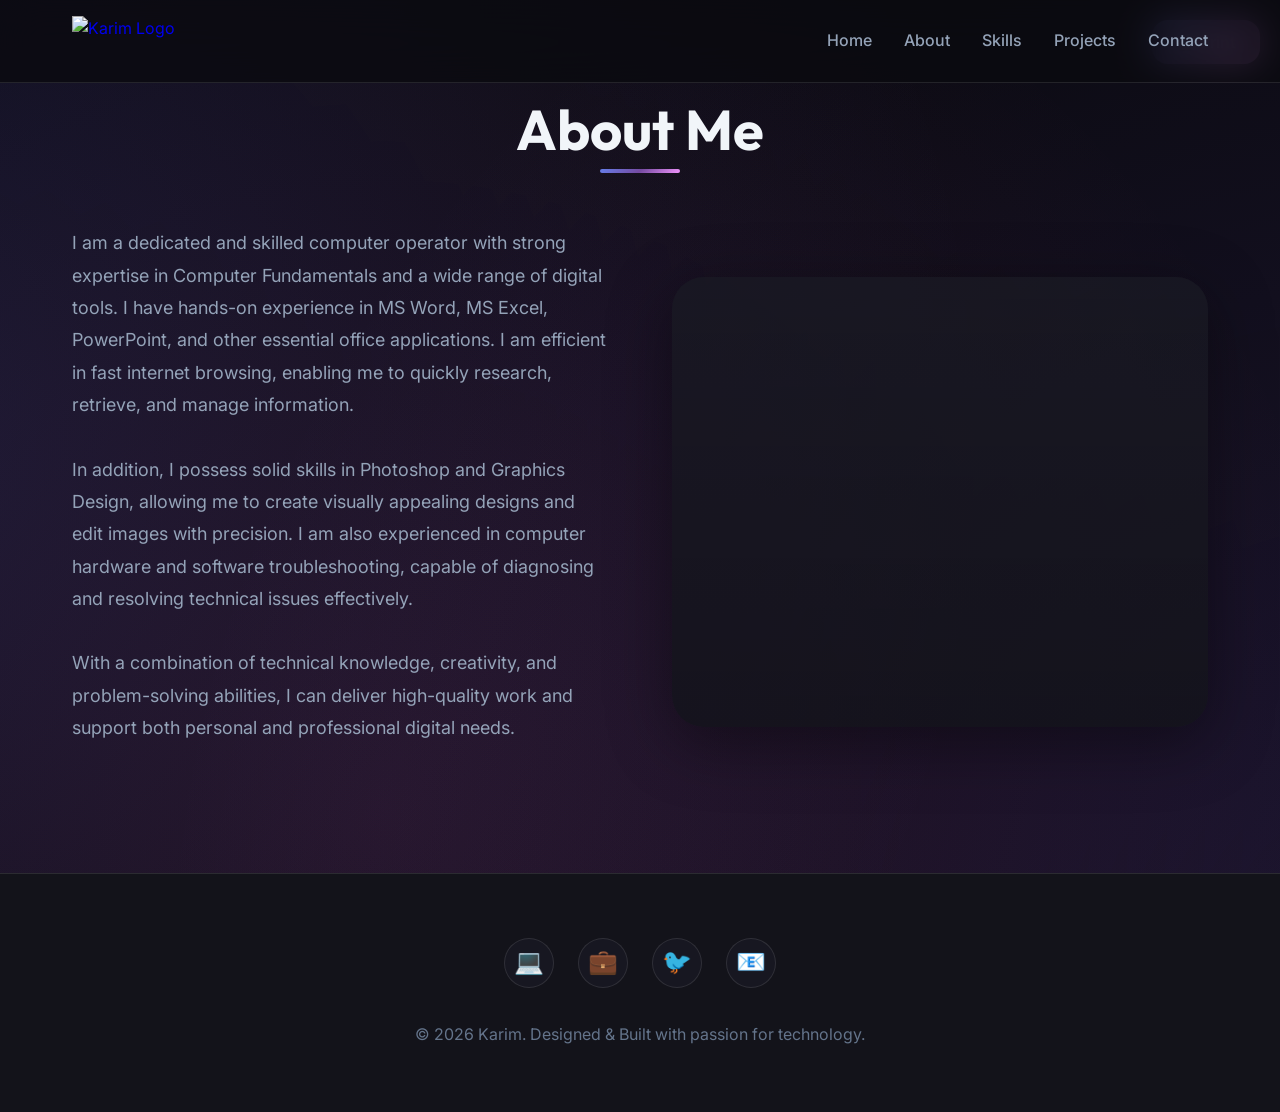
==== commit 57423f51: "Change About Me image to automatic slideshow" ====
--- a/about.html
+++ b/about.html
@@ -51,14 +51,14 @@
           With a combination of technical knowledge, creativity, and problem-solving abilities, I can deliver high-quality work and support both personal and professional digital needs.
         </p>
       </div>
-      <div class="about-image photo-stack-container">
-        <!-- Background Stack Cards (Certificates/Work) -->
-        <img src="https://drive.google.com/thumbnail?id=1y8ZkCZ-CqYXDq64M7UU2WbvXyfYc8TN0&sz=w1000" class="stack-card card-1" alt="Certificate 1">
-        <img src="https://drive.google.com/thumbnail?id=1cWYHXqj84rHNwqIdboW_5M-rr7zVnwC0&sz=w1000" class="stack-card card-2" alt="Certificate 2">
-        <img src="https://drive.google.com/thumbnail?id=1plk_Rtzxpj43Y9hWry8dASdqOK1Cdg6k&sz=w1000" class="stack-card card-3" alt="Certificate 3">
+      <div class="about-image" id="about-slideshow">
+        <!-- Main Profile Photo (Front) -->
+        <img src="https://drive.google.com/thumbnail?id=1PxMMETbW6D188NqMoin5Ws3RXgGa2SxX&sz=w1000" class="active-slide" alt="Ansasul Karim">
         
-        <!-- Main Profile Photo (Front) -->
-        <img src="https://drive.google.com/thumbnail?id=1PxMMETbW6D188NqMoin5Ws3RXgGa2SxX&sz=w1000" class="stack-card card-main" alt="Ansasul Karim">
+        <!-- Rotating Slides (Certificates/Work) -->
+        <img src="https://drive.google.com/thumbnail?id=1y8ZkCZ-CqYXDq64M7UU2WbvXyfYc8TN0&sz=w1000" alt="Certificate 1">
+        <img src="https://drive.google.com/thumbnail?id=1cWYHXqj84rHNwqIdboW_5M-rr7zVnwC0&sz=w1000" alt="Certificate 2">
+        <img src="https://drive.google.com/thumbnail?id=1plk_Rtzxpj43Y9hWry8dASdqOK1Cdg6k&sz=w1000" alt="Certificate 3">
       </div>
     </div>
   </section>
@@ -102,6 +102,35 @@
     const currentYear = new Date().getFullYear();
     footerText.innerHTML = footerText.innerHTML.replace('2025', currentYear);
 
+    // Automatic Slideshow for About Image
+    const slideshowContainer = document.getElementById('about-slideshow');
+    if (slideshowContainer) {
+      const slides = slideshowContainer.querySelectorAll('img');
+      let currentSlide = 0;
+      let slideInterval;
+
+      function nextSlide() {
+        slides[currentSlide].classList.remove('active-slide');
+        currentSlide = (currentSlide + 1) % slides.length;
+        slides[currentSlide].classList.add('active-slide');
+      }
+
+      function startSlideshow() {
+        slideInterval = setInterval(nextSlide, 3500); // Change image every 3.5 seconds
+      }
+
+      function stopSlideshow() {
+        clearInterval(slideInterval);
+      }
+
+      // Start automatically
+      startSlideshow();
+
+      // Optional: Pause on hover if user wants to examine a slide
+      slideshowContainer.addEventListener('mouseenter', stopSlideshow);
+      slideshowContainer.addEventListener('mouseleave', startSlideshow);
+    }
+
     // Print section function
     function printSection(sectionId) {
       const section = document.getElementById(sectionId);
--- a/style.css
+++ b/style.css
@@ -428,95 +428,40 @@
 
 .about-image {
   position: relative;
-  height: 400px; /* Fixed height for the stack container */
+  height: 450px; /* Adjusted height for better visibility */
+  width: 100%;
   border-radius: var(--radius-xl);
-  perspective: 1000px;
-}
-
-.stack-card {
+  overflow: hidden;
+  box-shadow: var(--shadow-xl);
+  background: var(--card-bg); /* Fallback */
+}
+
+.about-image img {
   position: absolute;
   top: 0;
   left: 0;
   width: 100%;
   height: 100%;
   object-fit: cover;
-  border-radius: var(--radius-xl);
-  box-shadow: var(--shadow-xl);
-  transition: all 0.6s cubic-bezier(0.23, 1, 0.32, 1);
-  border: 1px solid rgba(255,255,255,0.1);
-}
-
-.card-main {
-  z-index: 10;
-  transform: rotate(0deg);
-}
-
-.card-1 {
+  opacity: 0;
+  transition: opacity 1.5s ease-in-out, transform 6s ease;
+  z-index: 1;
+}
+
+.about-image img.active-slide {
+  opacity: 1;
+  z-index: 2;
+  transform: scale(1.1); /* Subtle premium zoom effect */
+}
+
+/* Optional: Add a subtle overlay so text is readable if ever placed over */
+.about-image::after {
+  content: "";
+  position: absolute;
+  inset: 0;
+  background: linear-gradient(to top, rgba(0,0,0,0.2), transparent);
   z-index: 3;
-  transform: rotate(-3deg) translateX(-5px);
-  filter: brightness(0.8);
-}
-
-.card-2 {
-  z-index: 2;
-  transform: rotate(3deg) translateX(5px);
-  filter: brightness(0.7);
-}
-
-.card-3 {
-  z-index: 1;
-  transform: rotate(-6deg);
-  filter: brightness(0.6);
-}
-
-/* Hover Effects - Fanning out */
-.about-image:hover .card-main {
-  transform: translateY(-10px) scale(1.02);
-  box-shadow: 0 20px 50px rgba(0,0,0,0.5);
-}
-
-.about-image:hover .card-1 {
-  transform: translateX(-60px) rotate(-15deg) scale(0.9);
-  filter: brightness(1);
-  z-index: 11; /* Bring to front on hover interaction if desired, or keep back */
-}
-
-/* Alternative: Make them fan out like a hand of cards */
-.about-image:hover .card-1 {
-  transform: translateX(-120px) translateY(20px) rotate(-15deg) scale(0.85);
-  z-index: 9;
-  filter: brightness(0.9);
-}
-
-.about-image:hover .card-2 {
-  transform: translateX(120px) translateY(20px) rotate(15deg) scale(0.85);
-  z-index: 9;
-  filter: brightness(0.9);
-}
-
-.about-image:hover .card-3 {
-  transform: translateY(-20px) scale(0.8);
-  opacity: 0; /* Hide the doublestack if too messy, or arrange nicely */
-}
-
-/* Let's refine the specific stack effect to be cleaner */
-.about-image:hover .card-3 {
-  transform: translateY(15px) scale(0.8);
-  opacity: 1;
-  filter: brightness(0.5);
-}
-
-/* Mobile responsive tweak */
-@media (max-width: 768px) {
-  .about-image {
-    height: 350px;
-  }
-  .about-image:hover .card-1 {
-    transform: translateX(-60px) rotate(-10deg) scale(0.85);
-  }
-  .about-image:hover .card-2 {
-    transform: translateX(60px) rotate(10deg) scale(0.85);
-  }
+  pointer-events: none;
 }
 
 /* ========================================
--- a/style.css
+++ b/style.css
@@ -428,95 +428,40 @@
 
 .about-image {
   position: relative;
-  height: 400px; /* Fixed height for the stack container */
+  height: 450px; /* Adjusted height for better visibility */
+  width: 100%;
   border-radius: var(--radius-xl);
-  perspective: 1000px;
-}
-
-.stack-card {
+  overflow: hidden;
+  box-shadow: var(--shadow-xl);
+  background: var(--card-bg); /* Fallback */
+}
+
+.about-image img {
   position: absolute;
   top: 0;
   left: 0;
   width: 100%;
   height: 100%;
   object-fit: cover;
-  border-radius: var(--radius-xl);
-  box-shadow: var(--shadow-xl);
-  transition: all 0.6s cubic-bezier(0.23, 1, 0.32, 1);
-  border: 1px solid rgba(255,255,255,0.1);
-}
-
-.card-main {
-  z-index: 10;
-  transform: rotate(0deg);
-}
-
-.card-1 {
+  opacity: 0;
+  transition: opacity 1.5s ease-in-out, transform 6s ease;
+  z-index: 1;
+}
+
+.about-image img.active-slide {
+  opacity: 1;
+  z-index: 2;
+  transform: scale(1.1); /* Subtle premium zoom effect */
+}
+
+/* Optional: Add a subtle overlay so text is readable if ever placed over */
+.about-image::after {
+  content: "";
+  position: absolute;
+  inset: 0;
+  background: linear-gradient(to top, rgba(0,0,0,0.2), transparent);
   z-index: 3;
-  transform: rotate(-3deg) translateX(-5px);
-  filter: brightness(0.8);
-}
-
-.card-2 {
-  z-index: 2;
-  transform: rotate(3deg) translateX(5px);
-  filter: brightness(0.7);
-}
-
-.card-3 {
-  z-index: 1;
-  transform: rotate(-6deg);
-  filter: brightness(0.6);
-}
-
-/* Hover Effects - Fanning out */
-.about-image:hover .card-main {
-  transform: translateY(-10px) scale(1.02);
-  box-shadow: 0 20px 50px rgba(0,0,0,0.5);
-}
-
-.about-image:hover .card-1 {
-  transform: translateX(-60px) rotate(-15deg) scale(0.9);
-  filter: brightness(1);
-  z-index: 11; /* Bring to front on hover interaction if desired, or keep back */
-}
-
-/* Alternative: Make them fan out like a hand of cards */
-.about-image:hover .card-1 {
-  transform: translateX(-120px) translateY(20px) rotate(-15deg) scale(0.85);
-  z-index: 9;
-  filter: brightness(0.9);
-}
-
-.about-image:hover .card-2 {
-  transform: translateX(120px) translateY(20px) rotate(15deg) scale(0.85);
-  z-index: 9;
-  filter: brightness(0.9);
-}
-
-.about-image:hover .card-3 {
-  transform: translateY(-20px) scale(0.8);
-  opacity: 0; /* Hide the doublestack if too messy, or arrange nicely */
-}
-
-/* Let's refine the specific stack effect to be cleaner */
-.about-image:hover .card-3 {
-  transform: translateY(15px) scale(0.8);
-  opacity: 1;
-  filter: brightness(0.5);
-}
-
-/* Mobile responsive tweak */
-@media (max-width: 768px) {
-  .about-image {
-    height: 350px;
-  }
-  .about-image:hover .card-1 {
-    transform: translateX(-60px) rotate(-10deg) scale(0.85);
-  }
-  .about-image:hover .card-2 {
-    transform: translateX(60px) rotate(10deg) scale(0.85);
-  }
+  pointer-events: none;
 }
 
 /* ========================================
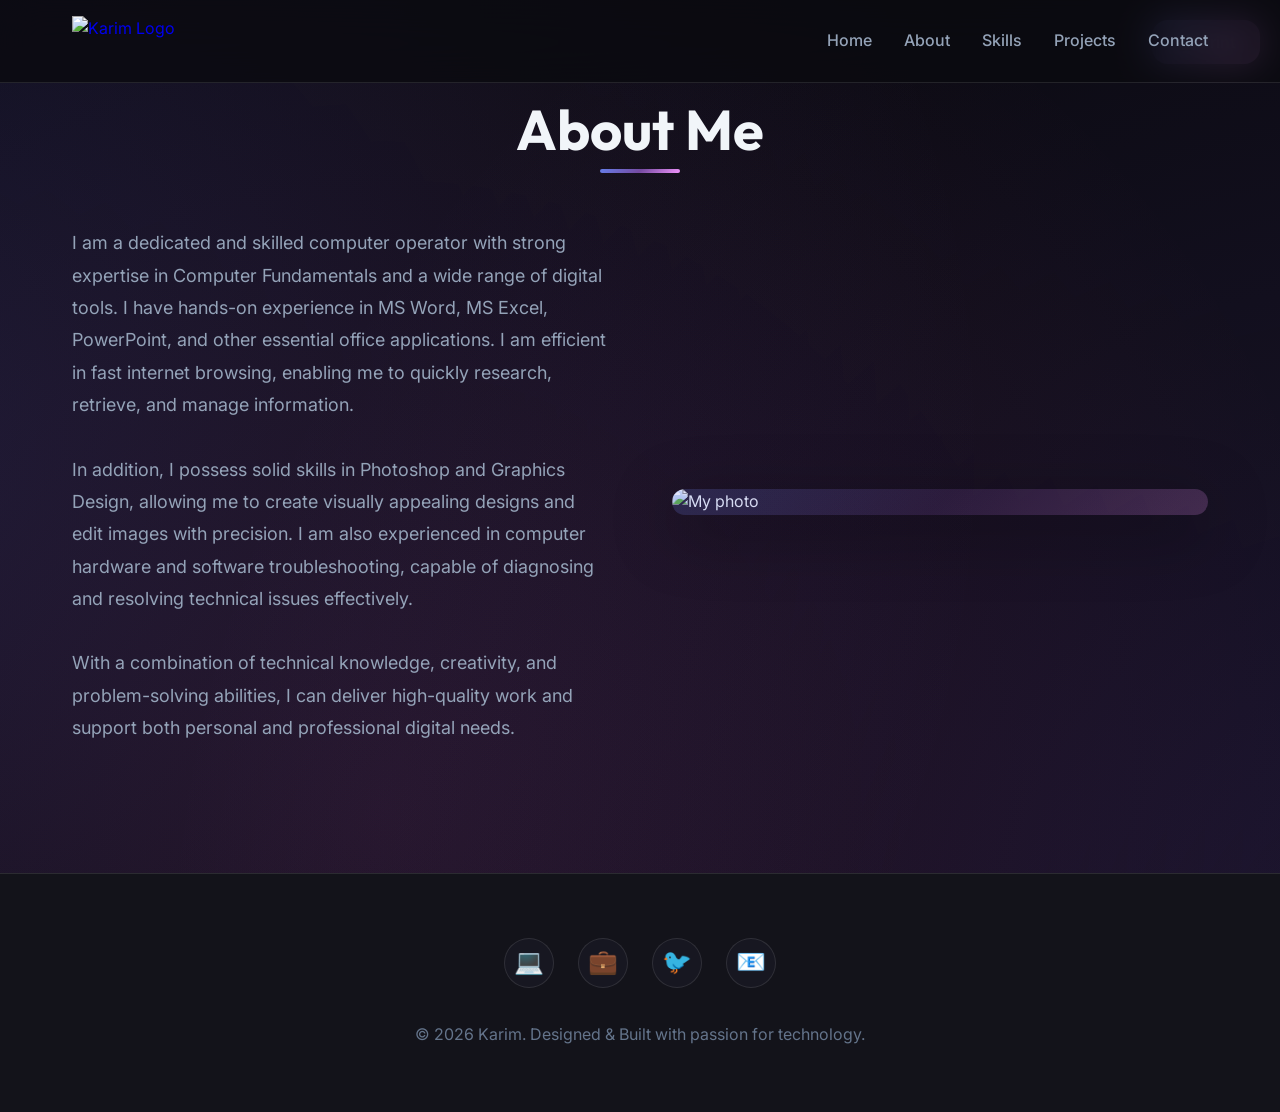
==== commit 985fe835: "Revert About Me section to original state (remove all recent features)" ====
--- a/about.html
+++ b/about.html
@@ -51,14 +51,8 @@
           With a combination of technical knowledge, creativity, and problem-solving abilities, I can deliver high-quality work and support both personal and professional digital needs.
         </p>
       </div>
-      <div class="about-image" id="about-slideshow">
-        <!-- Main Profile Photo (Front) -->
-        <img src="https://drive.google.com/thumbnail?id=1PxMMETbW6D188NqMoin5Ws3RXgGa2SxX&sz=w1000" class="active-slide" alt="Ansasul Karim">
-        
-        <!-- Rotating Slides (Certificates/Work) -->
-        <img src="https://drive.google.com/thumbnail?id=1y8ZkCZ-CqYXDq64M7UU2WbvXyfYc8TN0&sz=w1000" alt="Certificate 1">
-        <img src="https://drive.google.com/thumbnail?id=1cWYHXqj84rHNwqIdboW_5M-rr7zVnwC0&sz=w1000" alt="Certificate 2">
-        <img src="https://drive.google.com/thumbnail?id=1plk_Rtzxpj43Y9hWry8dASdqOK1Cdg6k&sz=w1000" alt="Certificate 3">
+      <div class="about-image">
+        <img src="https://drive.google.com/thumbnail?id=1PxMMETbW6D188NqMoin5Ws3RXgGa2SxX&sz=w1000" alt="My photo">
       </div>
     </div>
   </section>
@@ -102,35 +96,6 @@
     const currentYear = new Date().getFullYear();
     footerText.innerHTML = footerText.innerHTML.replace('2025', currentYear);
 
-    // Automatic Slideshow for About Image
-    const slideshowContainer = document.getElementById('about-slideshow');
-    if (slideshowContainer) {
-      const slides = slideshowContainer.querySelectorAll('img');
-      let currentSlide = 0;
-      let slideInterval;
-
-      function nextSlide() {
-        slides[currentSlide].classList.remove('active-slide');
-        currentSlide = (currentSlide + 1) % slides.length;
-        slides[currentSlide].classList.add('active-slide');
-      }
-
-      function startSlideshow() {
-        slideInterval = setInterval(nextSlide, 3500); // Change image every 3.5 seconds
-      }
-
-      function stopSlideshow() {
-        clearInterval(slideInterval);
-      }
-
-      // Start automatically
-      startSlideshow();
-
-      // Optional: Pause on hover if user wants to examine a slide
-      slideshowContainer.addEventListener('mouseenter', stopSlideshow);
-      slideshowContainer.addEventListener('mouseleave', startSlideshow);
-    }
-
     // Print section function
     function printSection(sectionId) {
       const section = document.getElementById(sectionId);
--- a/style.css
+++ b/style.css
@@ -428,40 +428,48 @@
 
 .about-image {
   position: relative;
-  height: 450px; /* Adjusted height for better visibility */
-  width: 100%;
   border-radius: var(--radius-xl);
   overflow: hidden;
   box-shadow: var(--shadow-xl);
-  background: var(--card-bg); /* Fallback */
 }
 
 .about-image img {
+  width: 100%;
+  height: auto;
+  display: block;
+  transition: var(--transition-slow);
+}
+
+.about-image:hover img {
+  transform: scale(1.05);
+}
+
+.about-image::before {
+  content: "";
   position: absolute;
   top: 0;
   left: 0;
-  width: 100%;
-  height: 100%;
-  object-fit: cover;
-  opacity: 0;
-  transition: opacity 1.5s ease-in-out, transform 6s ease;
+  right: 0;
+  bottom: 0;
+  background: var(--gradient-hero);
+  opacity: 0.2;
   z-index: 1;
-}
-
-.about-image img.active-slide {
-  opacity: 1;
-  z-index: 2;
-  transform: scale(1.1); /* Subtle premium zoom effect */
-}
-
-/* Optional: Add a subtle overlay so text is readable if ever placed over */
-.about-image::after {
-  content: "";
-  position: absolute;
-  inset: 0;
-  background: linear-gradient(to top, rgba(0,0,0,0.2), transparent);
-  z-index: 3;
-  pointer-events: none;
+  transition: var(--transition-base);
+}
+
+.about-image:hover::before {
+  opacity: 0.1;
+}
+
+/* Animation from user request */
+.about-image {
+  animation: slideIn 2s infinite alternate;
+}
+
+@keyframes slideIn {
+  0% { transform: translateX(-20px); }
+  50% { transform: translateX(0); }
+  100% { transform: translateX(20px); }
 }
 
 /* ========================================
--- a/style.css
+++ b/style.css
@@ -428,40 +428,48 @@
 
 .about-image {
   position: relative;
-  height: 450px; /* Adjusted height for better visibility */
-  width: 100%;
   border-radius: var(--radius-xl);
   overflow: hidden;
   box-shadow: var(--shadow-xl);
-  background: var(--card-bg); /* Fallback */
 }
 
 .about-image img {
+  width: 100%;
+  height: auto;
+  display: block;
+  transition: var(--transition-slow);
+}
+
+.about-image:hover img {
+  transform: scale(1.05);
+}
+
+.about-image::before {
+  content: "";
   position: absolute;
   top: 0;
   left: 0;
-  width: 100%;
-  height: 100%;
-  object-fit: cover;
-  opacity: 0;
-  transition: opacity 1.5s ease-in-out, transform 6s ease;
+  right: 0;
+  bottom: 0;
+  background: var(--gradient-hero);
+  opacity: 0.2;
   z-index: 1;
-}
-
-.about-image img.active-slide {
-  opacity: 1;
-  z-index: 2;
-  transform: scale(1.1); /* Subtle premium zoom effect */
-}
-
-/* Optional: Add a subtle overlay so text is readable if ever placed over */
-.about-image::after {
-  content: "";
-  position: absolute;
-  inset: 0;
-  background: linear-gradient(to top, rgba(0,0,0,0.2), transparent);
-  z-index: 3;
-  pointer-events: none;
+  transition: var(--transition-base);
+}
+
+.about-image:hover::before {
+  opacity: 0.1;
+}
+
+/* Animation from user request */
+.about-image {
+  animation: slideIn 2s infinite alternate;
+}
+
+@keyframes slideIn {
+  0% { transform: translateX(-20px); }
+  50% { transform: translateX(0); }
+  100% { transform: translateX(20px); }
 }
 
 /* ========================================
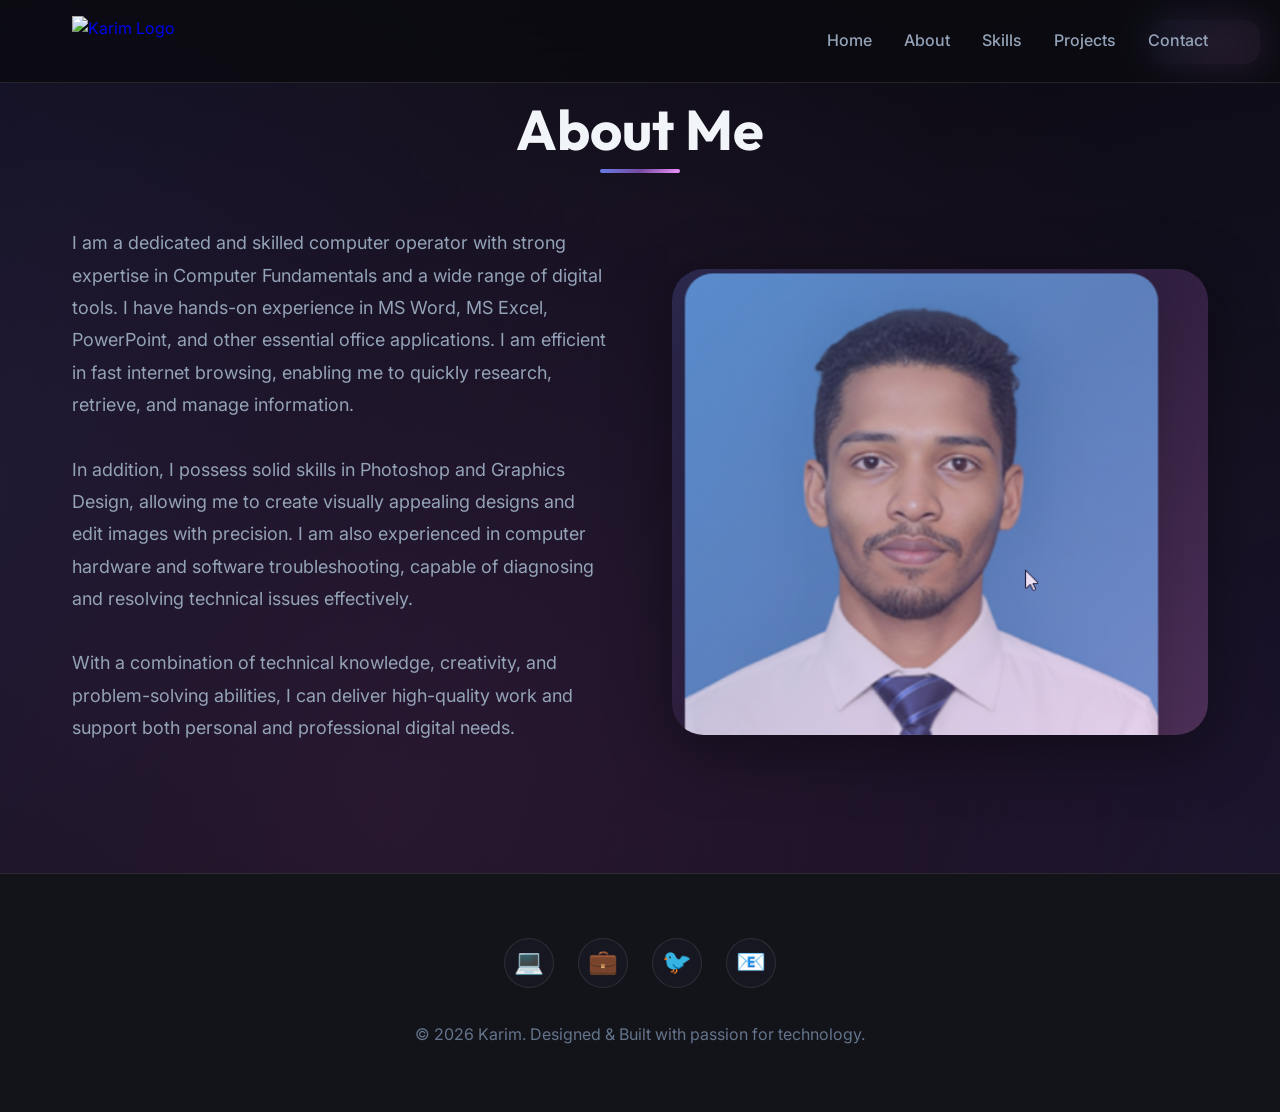
==== commit ca842b97: "Update About Me profile photo to new uploaded image" ====
--- a/about.html
+++ b/about.html
@@ -52,7 +52,7 @@
         </p>
       </div>
       <div class="about-image">
-        <img src="https://drive.google.com/thumbnail?id=1PxMMETbW6D188NqMoin5Ws3RXgGa2SxX&sz=w1000" alt="My photo">
+        <img src="images/profile.png" alt="Ansarul Karim">
       </div>
     </div>
   </section>
